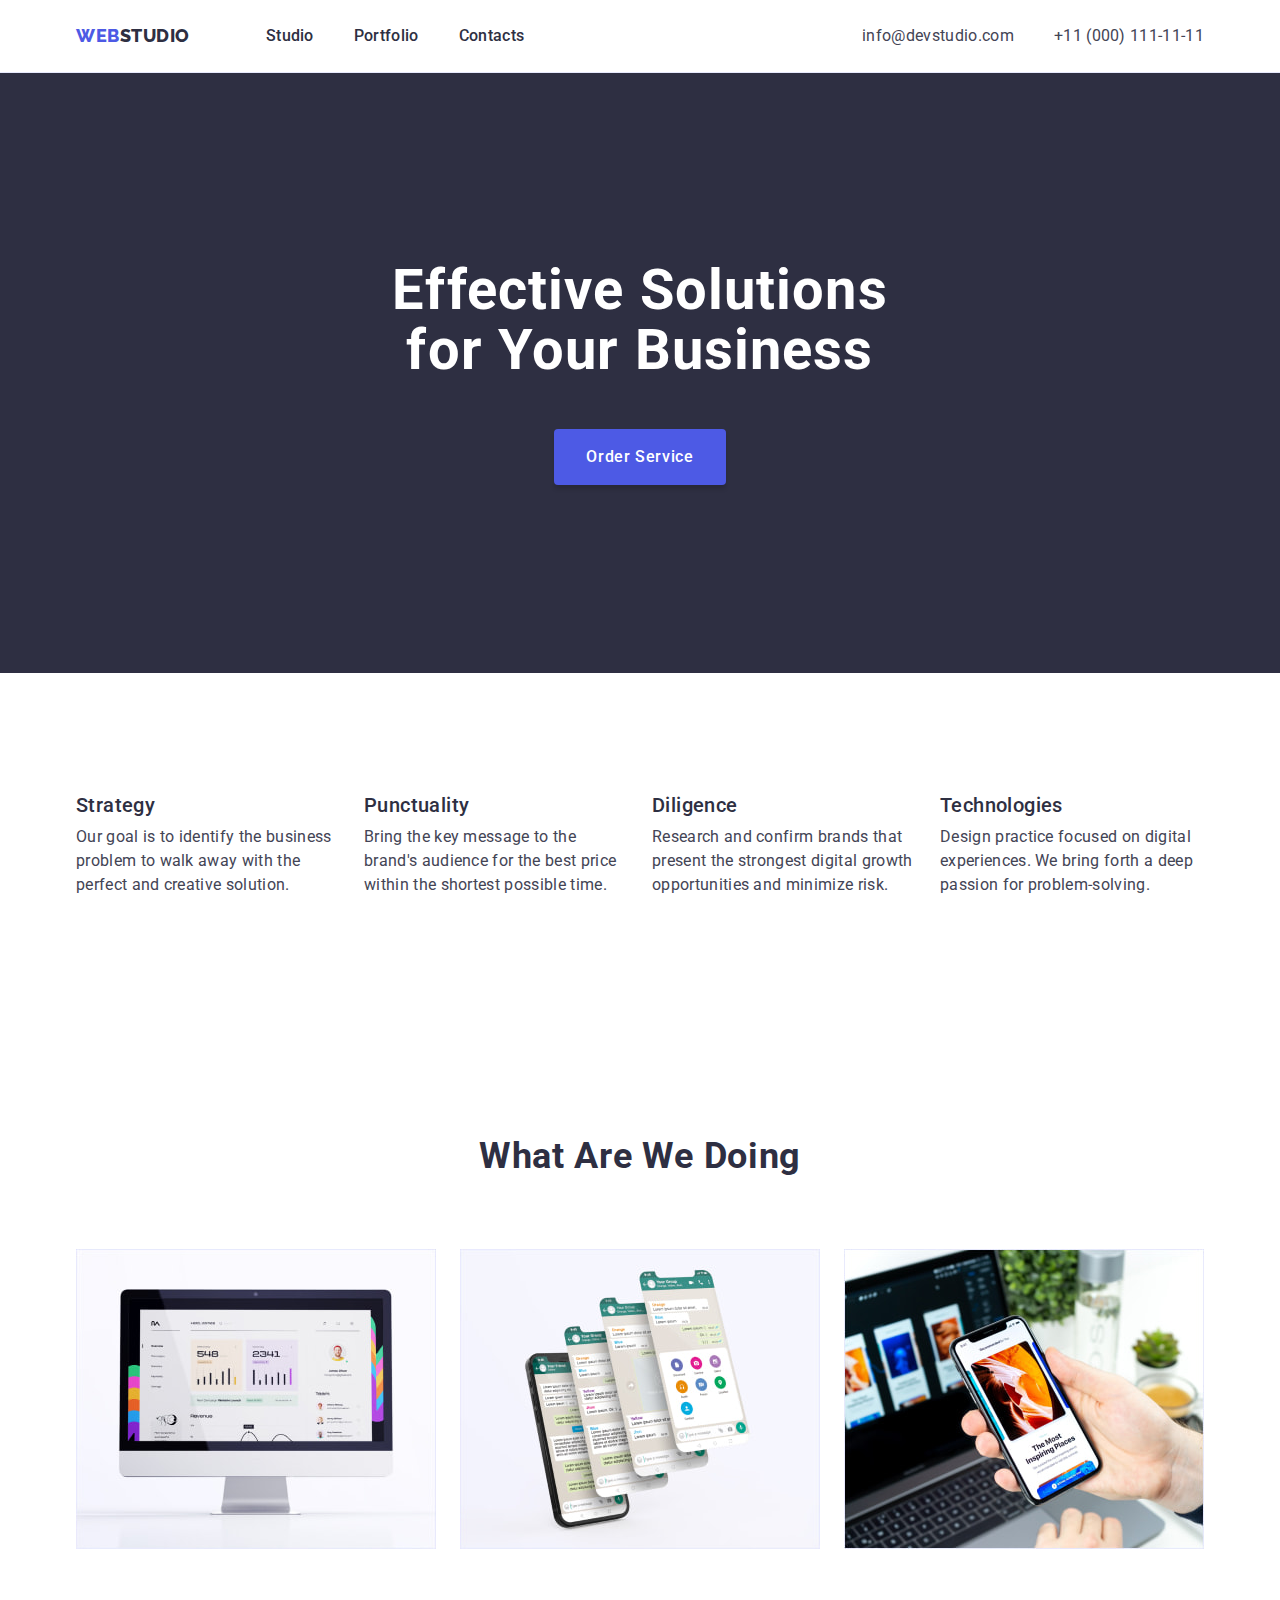
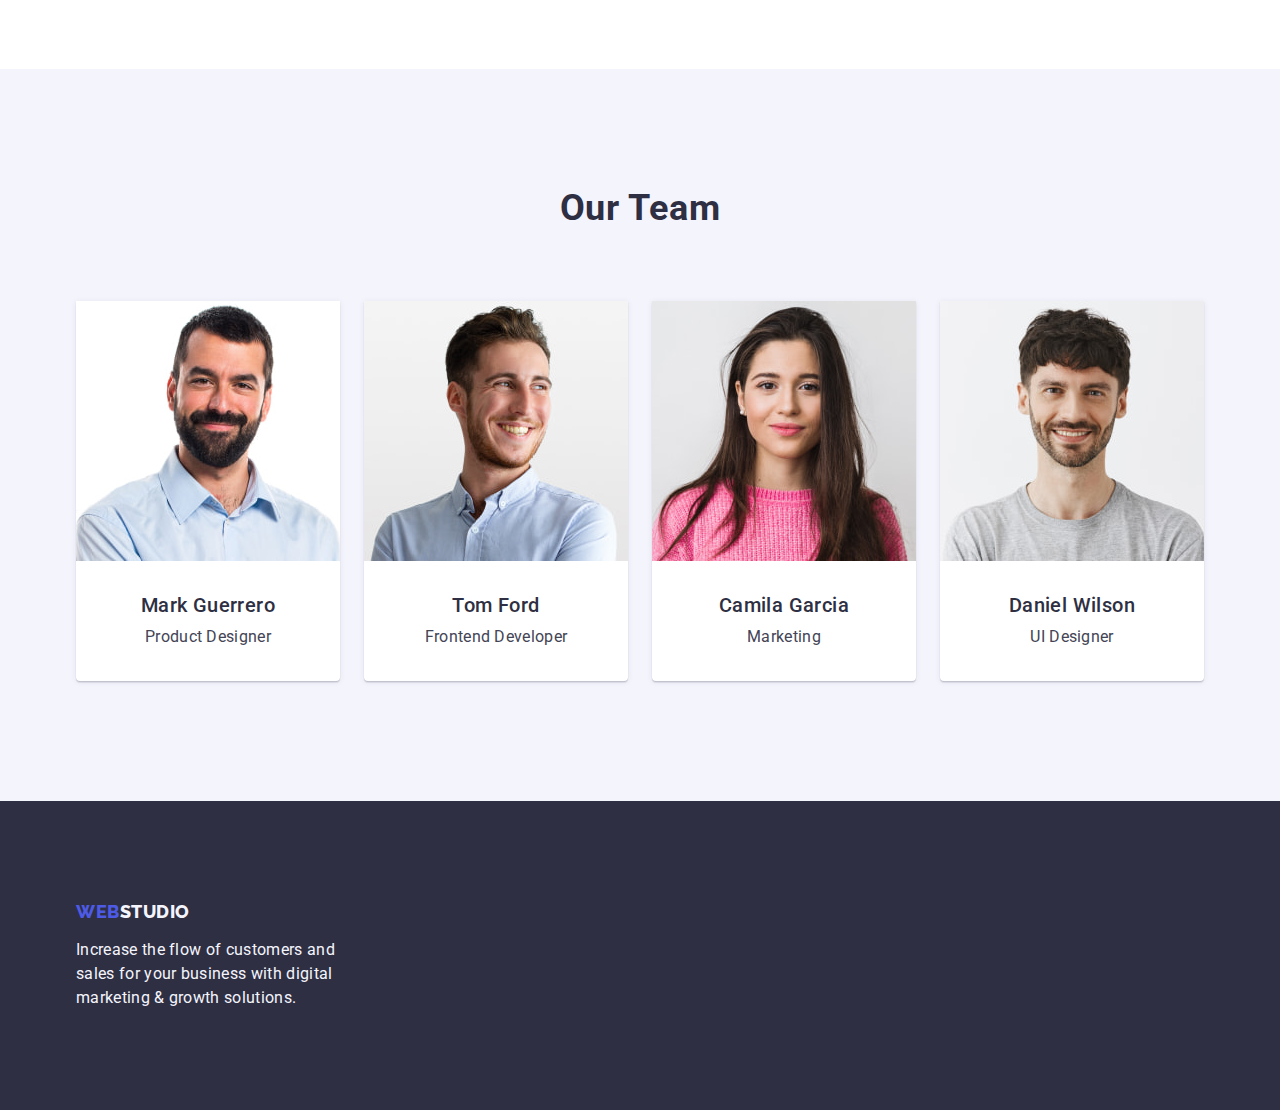
==== index.html @ f3d7bf02 "Initial commit" ====
<!DOCTYPE html>
<html lang="en">
  <head>
    <meta charset="UTF-8" />
    <meta http-equiv="X-UA-Compatible" content="IE=edge" />
    <meta name="viewport" content="width=device-width, initial-scale=1.0" />
    <title>Effective Solutions for Your Business</title>
    <link rel="preconnect" href="https://fonts.googleapis.com" />
    <link rel="preconnect" href="https://fonts.gstatic.com" crossorigin />
    <link
      href="https://fonts.googleapis.com/css2?family=Raleway:wght@800&family=Roboto:wght@400;500;700&display=swap"
      rel="stylesheet"
    />
    <link
      rel="stylesheet"
      href="https://cdnjs.cloudflare.com/ajax/libs/modern-normalize/1.0.0/modern-normalize.min.css"
    />
    <link rel="stylesheet" href="./css/styles.css" />
  </head>
  <body>
    <header class="page-header">
      <div class="page-header-container container">
        <nav class="page-navigation">
          <a class="logo logo-header link" href="./index.html">
            Web<span class="logo-black">Studio</span></a
          >
          <ul class="nav list">
            <li>
              <a class="navigation-list-link link" href="./index.html"
                >Studio</a
              >
            </li>
            <li>
              <a class="navigation-list-link link" href="./portfolio.html"
                >Portfolio</a
              >
            </li>
            <li><a class="navigation-list-link link" href="">Contacts</a></li>
          </ul>
        </nav>
        <address class="main-adress">
          <ul class="adress-list list">
            <li class="adress-item">
              <a class="adress-item-link link" href="mailto:info@devstudio.com"
                >info@devstudio.com</a
              >
            </li>
            <li class="adress-item">
              <a class="adress-item-link link" href="tel:+110001111111"
                >+11 (000) 111-11-11</a
              >
            </li>
          </ul>
        </address>
      </div>
    </header>
    <main>
      <section class="hero-section">
        <div class="hero-container container">
          <h1 class="hero-title">Effective Solutions for Your Business</h1>
          <button class="main-button" type="button">Order Service</button>
        </div>
      </section>
      <section class="solutions-container section">
        <div class="the-second-container container">
          <h2 class="solutions-title visually-hidden">Main solutions</h2>
          <ul class="solutions-list list">
            <li class="solutions-list-item">
              <h3 class="third-title">Strategy</h3>
              <p class="list-description">
                Our goal is to identify the business problem to walk away with
                the perfect and creative solution.
              </p>
            </li>
            <li class="solutions-list-item">
              <h3 class="third-title">Punctuality</h3>
              <p class="list-description">
                Bring the key message to the brand's audience for the best price
                within the shortest possible time.
              </p>
            </li>
            <li class="solutions-list-item">
              <h3 class="third-title">Diligence</h3>
              <p class="list-description">
                Research and confirm brands that present the strongest digital
                growth opportunities and minimize risk.
              </p>
            </li>

            <li class="solutions-list-item">
              <h3 class="third-title">Technologies</h3>
              <p class="list-description">
                Design practice focused on digital experiences. We bring forth a
                deep passion for problem-solving.
              </p>
            </li>
          </ul>
        </div>
      </section>
      <section class="activities-container section">
        <div class="the-third-container container">
          <h2 class="secondary-title">What are we doing</h2>
          <ul class="activities-list list">
            <li class="activities-list-item">
              <img
                class="activities-list-img"
                src="./images/section-2/computer-1.jpg"
                alt="promotion"
                width="360"
                height="300"
              />
            </li>
            <li class="activities-list-item">
              <img
                width="360"
                height="300"
                class="activities-list-img"
                src="./images/section-2/phones-2.jpg"
                alt="online courses"
              />
            </li>
            <li class="activities-list-item">
              <img
                width="360"
                height="300"
                class="activities-list-img"
                src="./images/section-2/phone-3.jpg"
                alt="Instagram Stories Concept"
              />
            </li>
          </ul>
        </div>
      </section>
      <section class="our-team section">
        <div class="container">
          <h2 class="secondary-title">Our Team</h2>
          <ul class="team-list list">
            <li class="team-list-item">
              <img
                class="team-list-img"
                width="264"
                height="260"
                src="./images/section-3/mark-guerrero-1.jpg"
                alt="Mark Guerrero"
              />
              <div class="card-description-page-first">
                <h3 class="third-title">Mark Guerrero</h3>
                <p class="list-description">Product Designer</p>
              </div>
            </li>
            <li class="team-list-item">
              <img
                class="team-list-img"
                width="264"
                height="260"
                src="./images/section-3/tom-ford-2.jpg"
                alt="Tom Ford"
              />
              <div class="card-description-page-first">
                <h3 class="third-title">Tom Ford</h3>
                <p class="list-description">Frontend Developer</p>
              </div>
            </li>
            <li class="team-list-item">
              <img
                class="team-list-img"
                width="264"
                height="260"
                src="./images/section-3/camila-garcia-3.jpg"
                alt="Camila Garcia"
              />
              <div class="card-description-page-first">
                <h3 class="third-title">Camila Garcia</h3>
                <p class="list-description">Marketing</p>
              </div>
            </li>
            <li class="team-list-item">
              <img
                class="team-list-img"
                width="264"
                height="260"
                src="./images/section-3/daniel-wilson-4.jpg"
                alt="Daniel Wilson"
              />
              <div class="card-description-page-first">
                <h3 class="third-title">Daniel Wilson</h3>
                <p class="list-description">UI Designer</p>
              </div>
            </li>
          </ul>
        </div>
      </section>
    </main>
    <footer class="footer-container">
      <div class="container">
        <a class="logo link" href="./index.html">
          Web<span class="logo-footer">Studio</span></a
        >
        <p class="footer-container-text">
          Increase the flow of customers and sales for your business with
          digital marketing & growth solutions.
        </p>
      </div>
    </footer>
  </body>
</html>
---- css/styles.css ----
:root {
  --main-font-family: 'Roboto', sans-serif;
  --logo-font-family: 'Raleway', sans-serif;
  --primary-text-color-theme-light: #2e2f42;
  --secondary-text-color-theme-light: #434455;
  --primary-text-color-theme-dark: #fff;
  --secondary-text-color-theme-dark: #f4f4fd;
  --background-color-theme-light: #f4f4fd;
  --background-color-theme-dark: #2e2f42;
  --backgound-cards-color: #fff;
  --accent-color: #4d5ae5;
  --secondary-accent-color: #e7e9fc;
  --hover-state-color: #404bbf;
}

h1,
h2,
h3,
h4,
p {
  margin-top: 0;
  margin-bottom: 0;
}

ul,
ol {
  margin-top: 0;
  margin-bottom: 0;
  padding-left: 0;
}

img {
  display: block;
}

.list {
  list-style: none;
}
.link {
  text-decoration: none;
  font-style: normal;
  color: var(--primary-text-color-theme-light);
}
body {
  font-family: var(--main-font-family);
  color: var(--secondary-text-color-theme-light);
  background-color: var(--backgound-cards-color);
}

.container {
  max-width: 1158px;
  margin: 0 auto;
  padding: 0 15px;
}

button {
  font-family: inherit;
  cursor: pointer;
}
/* header */

.page-header {
  padding-top: 24px;
  padding-bottom: 24px;
  border-bottom: 1px solid var(--secondary-accent-color);
  background: var(--backgound-cards-color);
}

.page-header-container {
  display: flex;
  align-items: center;
}

.page-navigation {
  display: flex;
  /* column-gap: 76px; */
  align-items: center;
}
.nav {
  display: flex;
  gap: 40px;
  /* padding-top: 24px;
  padding-bottom: 24px; */
}

.main-adress > ul {
  display: flex;
  gap: 40px;
}

.main-adress {
  margin-left: auto;
}

.navigation-list-link {
  font-family: 'Roboto', sans-serif;
  font-weight: 500;
  font-size: 16px;
  line-height: 1.5;
  letter-spacing: 0.02em;
  color: var(--primary-text-color-theme-light);
  padding: 24px 0;
}

.navigation-list-link:hover,
.navigation-list-link:focus {
  color: var(--hover-state-color);
}

.navigation-list-link:active {
  color: var(--hover-state-color);
}

.main-adress {
  font-style: normal;
}
.adress-item-link {
  font-family: inherit;
  font-size: 16px;
  line-height: 1.5;
  letter-spacing: 0.02em;
  color: inherit;
}
.adress-item-link:hover,
.adress-item-link:focus {
  color: var(--hover-state-color);
}

/* logo */

.logo {
  font-family: var(--logo-font-family);
  font-weight: 800;
  font-size: 18px;
  line-height: 1.17;
  display: inline-block;
  align-items: center;
  margin-bottom: 16px;
  letter-spacing: 0.03em;
  text-transform: uppercase;
  color: var(--accent-color);
  margin-right: 76px;
}
.logo-header {
  /* padding-top: 24px;
  padding-bottom: 24px; */
  margin-bottom: 0;
}

.logo-black {
  color: var(--primary-text-color-theme-light);
}
.logo-footer {
  color: var(--secondary-text-color-theme-dark);
}
/* HERO */

.hero-section {
  background-color: var(--background-color-theme-dark);
  padding: 188px 0;
}
.hero-title {
  font-weight: 700;
  font-size: 56px;
  line-height: 1.07;
  letter-spacing: 0.02em;
  color: var(--primary-text-color-theme-dark);
  margin-left: auto;
  margin-right: auto;
  text-align: center;
  max-width: 496px;
}
.main-button {
  font-weight: 500;
  font-size: 16px;
  line-height: 1.5;
  letter-spacing: 0.04em;
  color: var(--primary-text-color-theme-dark);
  background: var(--accent-color);
  text-align: center;
  display: block;
  margin: 48px auto 0 auto;
  border: none;
  box-shadow: 0px 4px 4px rgba(0, 0, 0, 0.15);
  border-radius: 4px;
  padding: 16px 32px;
  min-width: 169px;
  height: 56px;
}

.main-button:hover,
.main-button:focus {
  background-color: var(--hover-state-color);
}

.section {
  padding-top: 120px;
  padding-bottom: 120px;
}

/* The second section */

.visually-hidden {
  position: absolute;
  width: 1px;
  height: 1px;
  margin: -1px;
  border: 0;
  padding: 0;
  white-space: nowrap;
  clip-path: inset(100%);
  clip: rect(0 0 0 0);
  overflow: hidden;
}

.solutions-list {
  display: flex;
  flex-direction: row;
  gap: 24px;
  justify-content: center;
  align-items: flex-end;
}
.solutions-list-item {
  flex-basis: calc((100% - 72px) / 4);
}

.third-title {
  font-weight: 500;
  font-size: 20px;
  line-height: 1.2;
  letter-spacing: 0.02em;
  color: var(--primary-text-color-theme-light);
  margin-bottom: 8px;
}
.list-description {
  font-weight: 400;
  font-size: 16px;
  line-height: 1.5;
  letter-spacing: 0.02em;
  color: var(--secondary-text-color-theme-light);
}

/* The third section */

.activities-container {
  padding-top: 120px;
  padding-bottom: 120px;
}

/*  ------------COMPONENT -----------*/
.secondary-title {
  font-weight: 700;
  font-size: 36px;
  line-height: 1.11;
  letter-spacing: 0.02em;
  text-transform: capitalize;
  color: var(--primary-text-color-theme-light);
  text-align: center;
  margin-bottom: 72px;
  margin-left: auto;
  margin-right: auto;
}
/* / ------------COMPONENT -----------*/

.activities-list {
  display: flex;
  flex-direction: row;
  gap: 24px;
  flex-basis: calc((100% - 48px) / 3);
}

/* The forth section */
.team-list {
  display: flex;
  gap: 24px;
  flex-basis: calc(100%-72px) / 4;
}
.card-description-page-first {
  padding: 32px 16px;
  text-align: center;
}

.third-title {
  margin-bottom: 8px;
}

.team-list-item {
  background: var(--backgound-cards-color);
  box-shadow: 0px 1px 6px rgba(46, 47, 66, 0.08),
    0px 1px 1px rgba(46, 47, 66, 0.16), 0px 2px 1px rgba(46, 47, 66, 0.08);
  border-radius: 0px 0px 4px 4px;
}
.our-team {
  background: #f4f4fd;
  padding-top: 120px;
  padding-bottom: 120px;

  /* / The forth section */
}

/* footer */
.footer-container {
  background-color: var(--background-color-theme-dark);
  padding-top: 100px;
  padding-bottom: 100px;
}

.footer-container-text {
  font-size: 16px;
  line-height: 1.5;
  letter-spacing: 0.02em;
  color: var(--secondary-text-color-theme-dark);
  max-width: 264px;
}

/* PAGE PORTFOLIO  */

.offers-container {
  padding-top: 96px;
  padding-bottom: 120px;
}

.offers-menu {
  display: flex;
  margin-bottom: 72px;
  justify-content: center;
  align-items: center;
  gap: 24px;
}

.offers-btn {
  background: var(--secondary-text-color-theme-dark);
  color: var(--accent-color);
  border: 1px solid #e7e9fc;
  border-radius: 4px;
  font-weight: 500;
  font-size: 16px;
  line-height: 1.5;
  letter-spacing: 0.04em;
  min-width: 116px;
  padding: 12px 24px;
  flex-basis: calc((100%- 96px) / 5);
}
.offers-btn:hover,
.offers-btn:focus {
  background: var(--hover-state-color);
  /* box-shadow: 0px 3px 1px rgba(0, 0, 0, 0.1), 0px 2px 1px rgba(0, 0, 0, 0.08),
    0px 2px 2px rgba(0, 0, 0, 0.12);
  border-radius: 4px; */
  color: var(--primary-text-color-theme-dark);
  border: 1px solid transparent;
}
.offers-list-item {
  background: var(--backgound-cards-color);
  border: 1px solid var(--secondary-accent-color);
  flex-basis: calc((100% - 48px) / 3);
  max-width: 360px;
}

.offers-list {
  display: flex;
  flex-wrap: wrap;
  column-gap: 24px;
  row-gap: 48px;
  flex-basis: calc((100% - 48px) / 3);
}
.card-description-page-sec {
  padding: 32px 16px;
  border: 1px solid #e7e9fc;
  border-top: none;
}
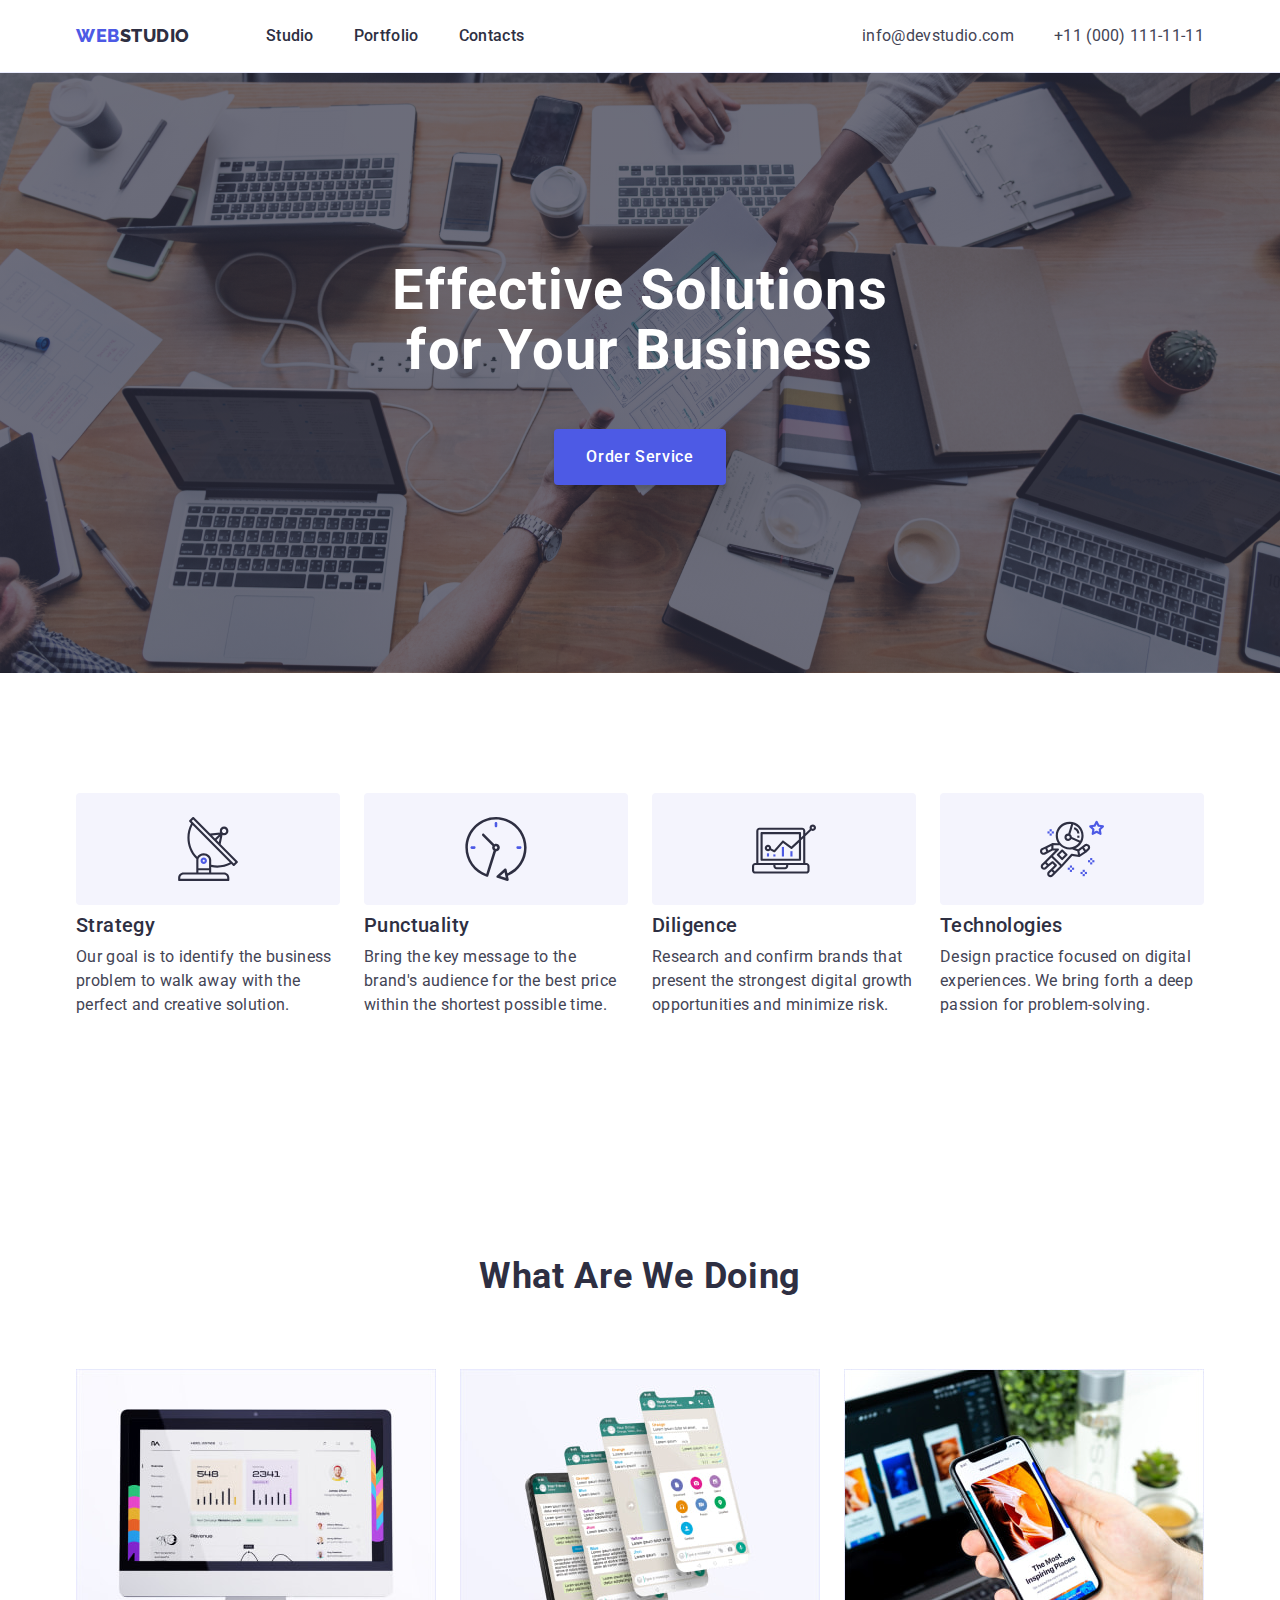
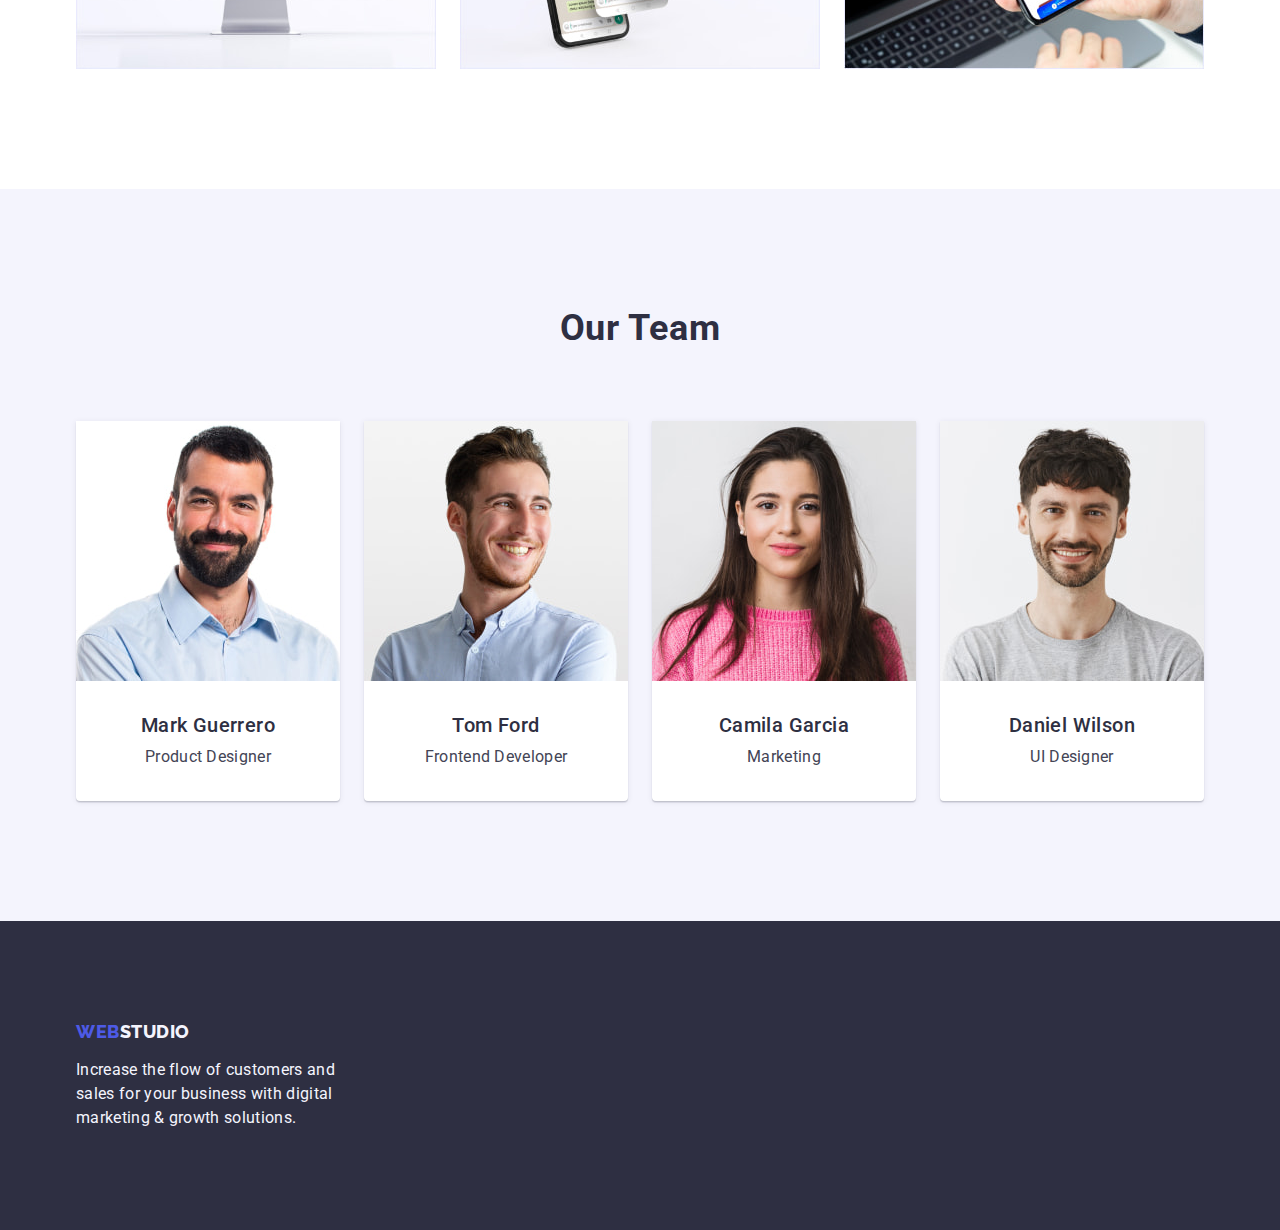
==== commit c3e6c50c: "update" ====
--- a/index.html
+++ b/index.html
@@ -66,6 +66,11 @@
           <h2 class="solutions-title visually-hidden">Main solutions</h2>
           <ul class="solutions-list list">
             <li class="solutions-list-item">
+              <div class="icons-lisst-item-container">
+                <svg width="64" height="64">
+                  <use href="./images/icons.svg#icon-antenna"></use>
+                </svg>
+              </div>
               <h3 class="third-title">Strategy</h3>
               <p class="list-description">
                 Our goal is to identify the business problem to walk away with
@@ -73,6 +78,11 @@
               </p>
             </li>
             <li class="solutions-list-item">
+              <div class="icons-lisst-item-container">
+                <svg width="64" height="64">
+                  <use href="./images/icons.svg#icon-clock-1"></use>
+                </svg>
+              </div>
               <h3 class="third-title">Punctuality</h3>
               <p class="list-description">
                 Bring the key message to the brand's audience for the best price
@@ -80,6 +90,11 @@
               </p>
             </li>
             <li class="solutions-list-item">
+              <div class="icons-lisst-item-container">
+                <svg width="64" height="64">
+                  <use href="./images/icons.svg#icon-diagram-1"></use>
+                </svg>
+              </div>
               <h3 class="third-title">Diligence</h3>
               <p class="list-description">
                 Research and confirm brands that present the strongest digital
@@ -88,6 +103,11 @@
             </li>
 
             <li class="solutions-list-item">
+              <div class="icons-lisst-item-container">
+                <svg width="64" height="64">
+                  <use href="./images/icons.svg#icon-astronaut"></use>
+                </svg>
+              </div>
               <h3 class="third-title">Technologies</h3>
               <p class="list-description">
                 Design practice focused on digital experiences. We bring forth a
--- a/css/styles.css
+++ b/css/styles.css
@@ -64,6 +64,8 @@
   padding-bottom: 24px;
   border-bottom: 1px solid var(--secondary-accent-color);
   background: var(--backgound-cards-color);
+  box-shadow: 0px 2px 1px rgba(46, 47, 66, 0.08),
+    0px 1px 1px rgba(46, 47, 66, 0.16), 0px 1px 6px rgba(46, 47, 66, 0.08);
 }
 
 .page-header-container {
@@ -156,9 +158,18 @@
 /* HERO */
 
 .hero-section {
+  background-image: linear-gradient(
+      rgba(46, 47, 66, 0.7),
+      rgba(46, 47, 66, 0.7)
+    ),
+    url(../images/people-office-bg.jpg);
+  background-size: cover;
   background-color: var(--background-color-theme-dark);
   padding: 188px 0;
-}
+  background-repeat: no-repeat;
+  background-position: center;
+}
+
 .hero-title {
   font-weight: 700;
   font-size: 56px;
@@ -213,6 +224,19 @@
   overflow: hidden;
 }
 
+.icons-lisst-item-container {
+  display: flex;
+  flex-direction: row;
+  gap: 24px;
+  align-items: center;
+  justify-content: center;
+  height: 112px;
+  background-color: #f4f4fd;
+  border-radius: 4px;
+  margin-bottom: 8px;
+  max-width: 264px;
+}
+
 .solutions-list {
   display: flex;
   flex-direction: row;
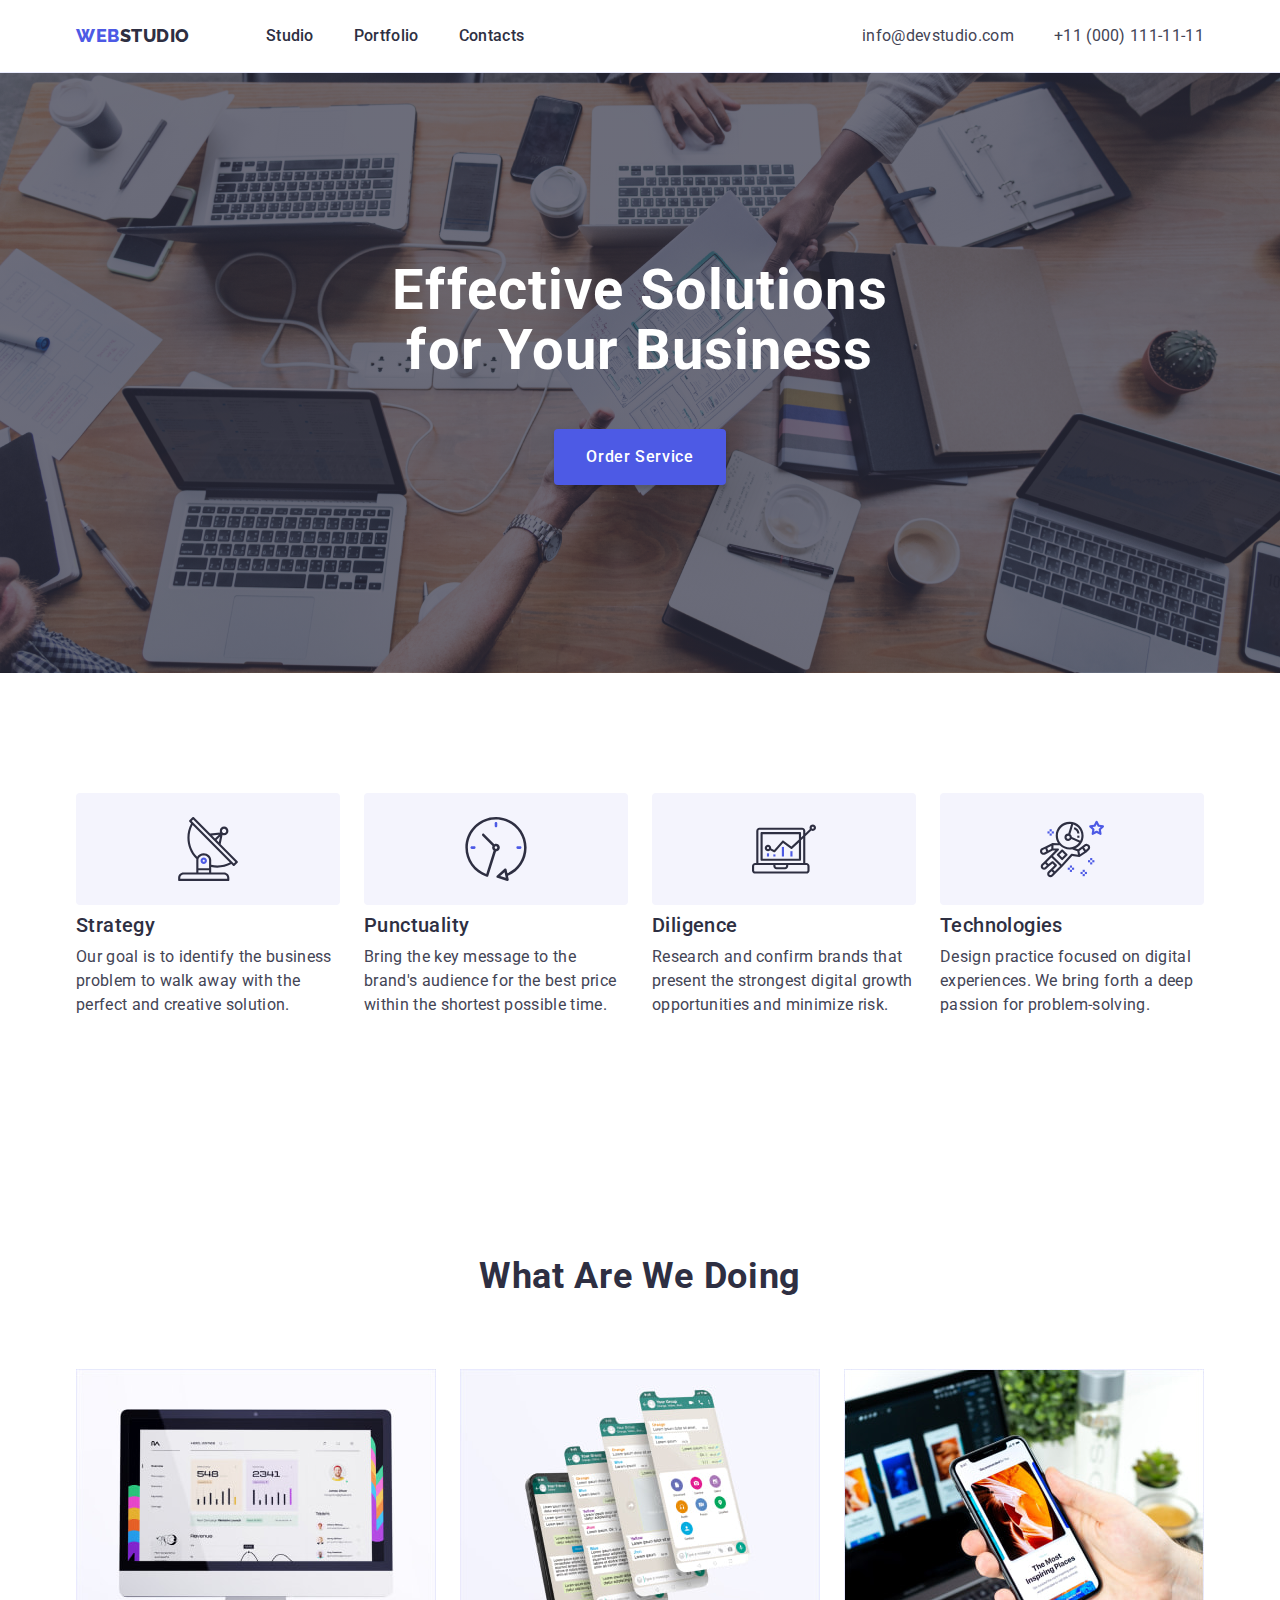
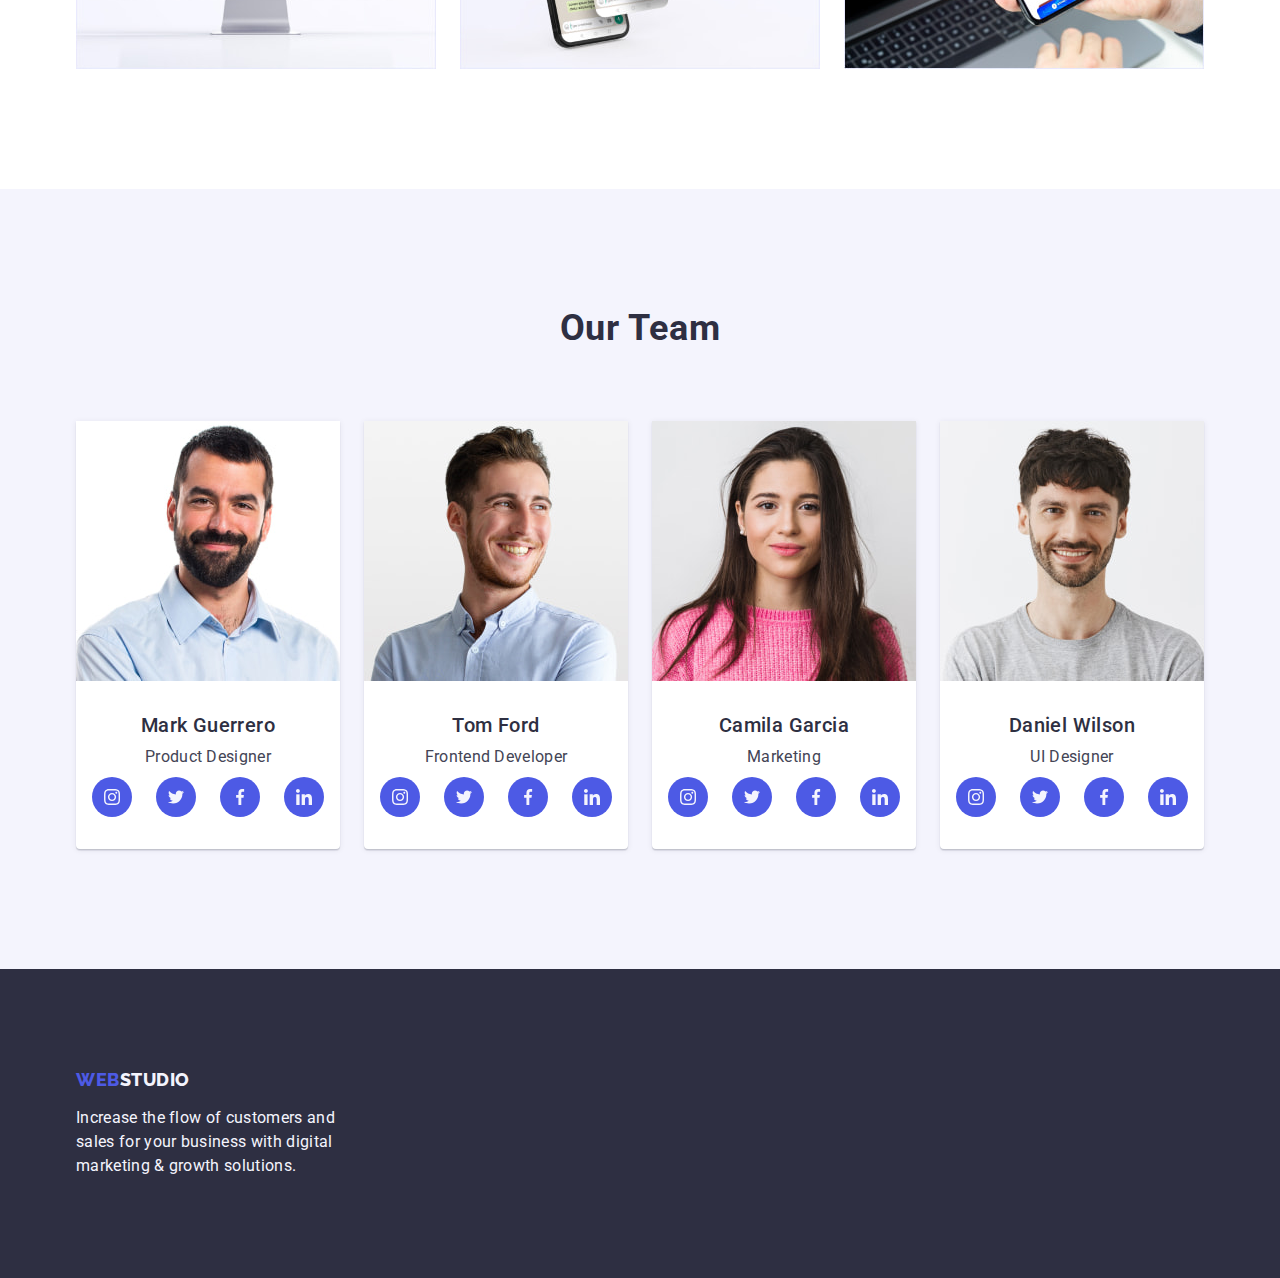
==== commit dcbf6a07: "update" ====
--- a/index.html
+++ b/index.html
@@ -163,9 +163,60 @@
                 src="./images/section-3/mark-guerrero-1.jpg"
                 alt="Mark Guerrero"
               />
+
               <div class="card-description-page-first">
                 <h3 class="third-title">Mark Guerrero</h3>
                 <p class="list-description">Product Designer</p>
+                <ul class="icons-section-four-list list">
+                  <li class="icons-section-four-list-item">
+                    <a class="icons-section-four-list-item-link">
+                      <svg
+                        class="icons-section-four-svg"
+                        width="16"
+                        height="16"
+                      >
+                        <use
+                          href="./images/icons.svg#icon-instagram-2"
+                        ></use></svg
+                    ></a>
+                  </li>
+                  <li class="icons-section-four-list-item">
+                    <a class="icons-section-four-list-item-link">
+                      <svg
+                        class="icons-section-four-svg"
+                        width="16"
+                        height="16"
+                      >
+                        <use
+                          href="./images/icons.svg#icon-twitter-1"
+                        ></use></svg
+                    ></a>
+                  </li>
+                  <li class="icons-section-four-list-item">
+                    <a class="icons-section-four-list-item-link">
+                      <svg
+                        class="icons-section-four-svg"
+                        width="16"
+                        height="16"
+                      >
+                        <use
+                          href="./images/icons.svg#icon-facebook-1"
+                        ></use></svg
+                    ></a>
+                  </li>
+                  <li class="icons-section-four-list-item">
+                    <a class="icons-section-four-list-item-link">
+                      <svg
+                        class="icons-section-four-svg"
+                        width="16"
+                        height="16"
+                      >
+                        <use
+                          href="./images/icons.svg#icon-linkedin-1"
+                        ></use></svg
+                    ></a>
+                  </li>
+                </ul>
               </div>
             </li>
             <li class="team-list-item">
@@ -179,6 +230,56 @@
               <div class="card-description-page-first">
                 <h3 class="third-title">Tom Ford</h3>
                 <p class="list-description">Frontend Developer</p>
+                <ul class="icons-section-four-list list">
+                  <li class="icons-section-four-list-item">
+                    <a class="icons-section-four-list-item-link">
+                      <svg
+                        class="icons-section-four-svg"
+                        width="16"
+                        height="16"
+                      >
+                        <use
+                          href="./images/icons.svg#icon-instagram-2"
+                        ></use></svg
+                    ></a>
+                  </li>
+                  <li class="icons-section-four-list-item">
+                    <a class="icons-section-four-list-item-link">
+                      <svg
+                        class="icons-section-four-svg"
+                        width="16"
+                        height="16"
+                      >
+                        <use
+                          href="./images/icons.svg#icon-twitter-1"
+                        ></use></svg
+                    ></a>
+                  </li>
+                  <li class="icons-section-four-list-item">
+                    <a class="icons-section-four-list-item-link">
+                      <svg
+                        class="icons-section-four-svg"
+                        width="16"
+                        height="16"
+                      >
+                        <use
+                          href="./images/icons.svg#icon-facebook-1"
+                        ></use></svg
+                    ></a>
+                  </li>
+                  <li class="icons-section-four-list-item">
+                    <a class="icons-section-four-list-item-link">
+                      <svg
+                        class="icons-section-four-svg"
+                        width="16"
+                        height="16"
+                      >
+                        <use
+                          href="./images/icons.svg#icon-linkedin-1"
+                        ></use></svg
+                    ></a>
+                  </li>
+                </ul>
               </div>
             </li>
             <li class="team-list-item">
@@ -192,6 +293,56 @@
               <div class="card-description-page-first">
                 <h3 class="third-title">Camila Garcia</h3>
                 <p class="list-description">Marketing</p>
+                <ul class="icons-section-four-list list">
+                  <li class="icons-section-four-list-item">
+                    <a class="icons-section-four-list-item-link">
+                      <svg
+                        class="icons-section-four-svg"
+                        width="16"
+                        height="16"
+                      >
+                        <use
+                          href="./images/icons.svg#icon-instagram-2"
+                        ></use></svg
+                    ></a>
+                  </li>
+                  <li class="icons-section-four-list-item">
+                    <a class="icons-section-four-list-item-link">
+                      <svg
+                        class="icons-section-four-svg"
+                        width="16"
+                        height="16"
+                      >
+                        <use
+                          href="./images/icons.svg#icon-twitter-1"
+                        ></use></svg
+                    ></a>
+                  </li>
+                  <li class="icons-section-four-list-item">
+                    <a class="icons-section-four-list-item-link">
+                      <svg
+                        class="icons-section-four-svg"
+                        width="16"
+                        height="16"
+                      >
+                        <use
+                          href="./images/icons.svg#icon-facebook-1"
+                        ></use></svg
+                    ></a>
+                  </li>
+                  <li class="icons-section-four-list-item">
+                    <a class="icons-section-four-list-item-link">
+                      <svg
+                        class="icons-section-four-svg"
+                        width="16"
+                        height="16"
+                      >
+                        <use
+                          href="./images/icons.svg#icon-linkedin-1"
+                        ></use></svg
+                    ></a>
+                  </li>
+                </ul>
               </div>
             </li>
             <li class="team-list-item">
@@ -205,6 +356,56 @@
               <div class="card-description-page-first">
                 <h3 class="third-title">Daniel Wilson</h3>
                 <p class="list-description">UI Designer</p>
+                <ul class="icons-section-four-list list">
+                  <li class="icons-section-four-list-item">
+                    <a class="icons-section-four-list-item-link">
+                      <svg
+                        class="icons-section-four-svg"
+                        width="16"
+                        height="16"
+                      >
+                        <use
+                          href="./images/icons.svg#icon-instagram-2"
+                        ></use></svg
+                    ></a>
+                  </li>
+                  <li class="icons-section-four-list-item">
+                    <a class="icons-section-four-list-item-link">
+                      <svg
+                        class="icons-section-four-svg"
+                        width="16"
+                        height="16"
+                      >
+                        <use
+                          href="./images/icons.svg#icon-twitter-1"
+                        ></use></svg
+                    ></a>
+                  </li>
+                  <li class="icons-section-four-list-item">
+                    <a class="icons-section-four-list-item-link">
+                      <svg
+                        class="icons-section-four-svg"
+                        width="16"
+                        height="16"
+                      >
+                        <use
+                          href="./images/icons.svg#icon-facebook-1"
+                        ></use></svg
+                    ></a>
+                  </li>
+                  <li class="icons-section-four-list-item">
+                    <a class="icons-section-four-list-item-link">
+                      <svg
+                        class="icons-section-four-svg"
+                        width="16"
+                        height="16"
+                      >
+                        <use
+                          href="./images/icons.svg#icon-linkedin-1"
+                        ></use></svg
+                    ></a>
+                  </li>
+                </ul>
               </div>
             </li>
           </ul>
--- a/css/styles.css
+++ b/css/styles.css
@@ -167,6 +167,7 @@
   background-color: var(--background-color-theme-dark);
   padding: 188px 0;
   background-repeat: no-repeat;
+  max-width: 1440px;
   background-position: center;
 }
 
@@ -300,8 +301,34 @@
   flex-basis: calc(100%-72px) / 4;
 }
 .card-description-page-first {
-  padding: 32px 16px;
+  padding: 32px 0px;
   text-align: center;
+}
+.icons-section-four-list {
+  display: flex;
+  justify-content: center;
+  gap: 24px;
+  margin-top: 8px;
+}
+.icons-section-four-list-item {
+  width: 40px;
+  height: 40px;
+}
+.icons-section-four-list-item-link {
+  width: 100%;
+  height: 100%;
+  background-color: var(--accent-color);
+  border-radius: 50%;
+  display: flex;
+  align-items: center;
+  justify-content: center;
+}
+.icons-section-four-list-item-link:hover,
+.icons-section-four-list-item-link:focus {
+  background-color: var(--hover-state-color);
+}
+.icons-section-four-svg {
+  fill: var(--background-color-theme-light);
 }
 
 .third-title {
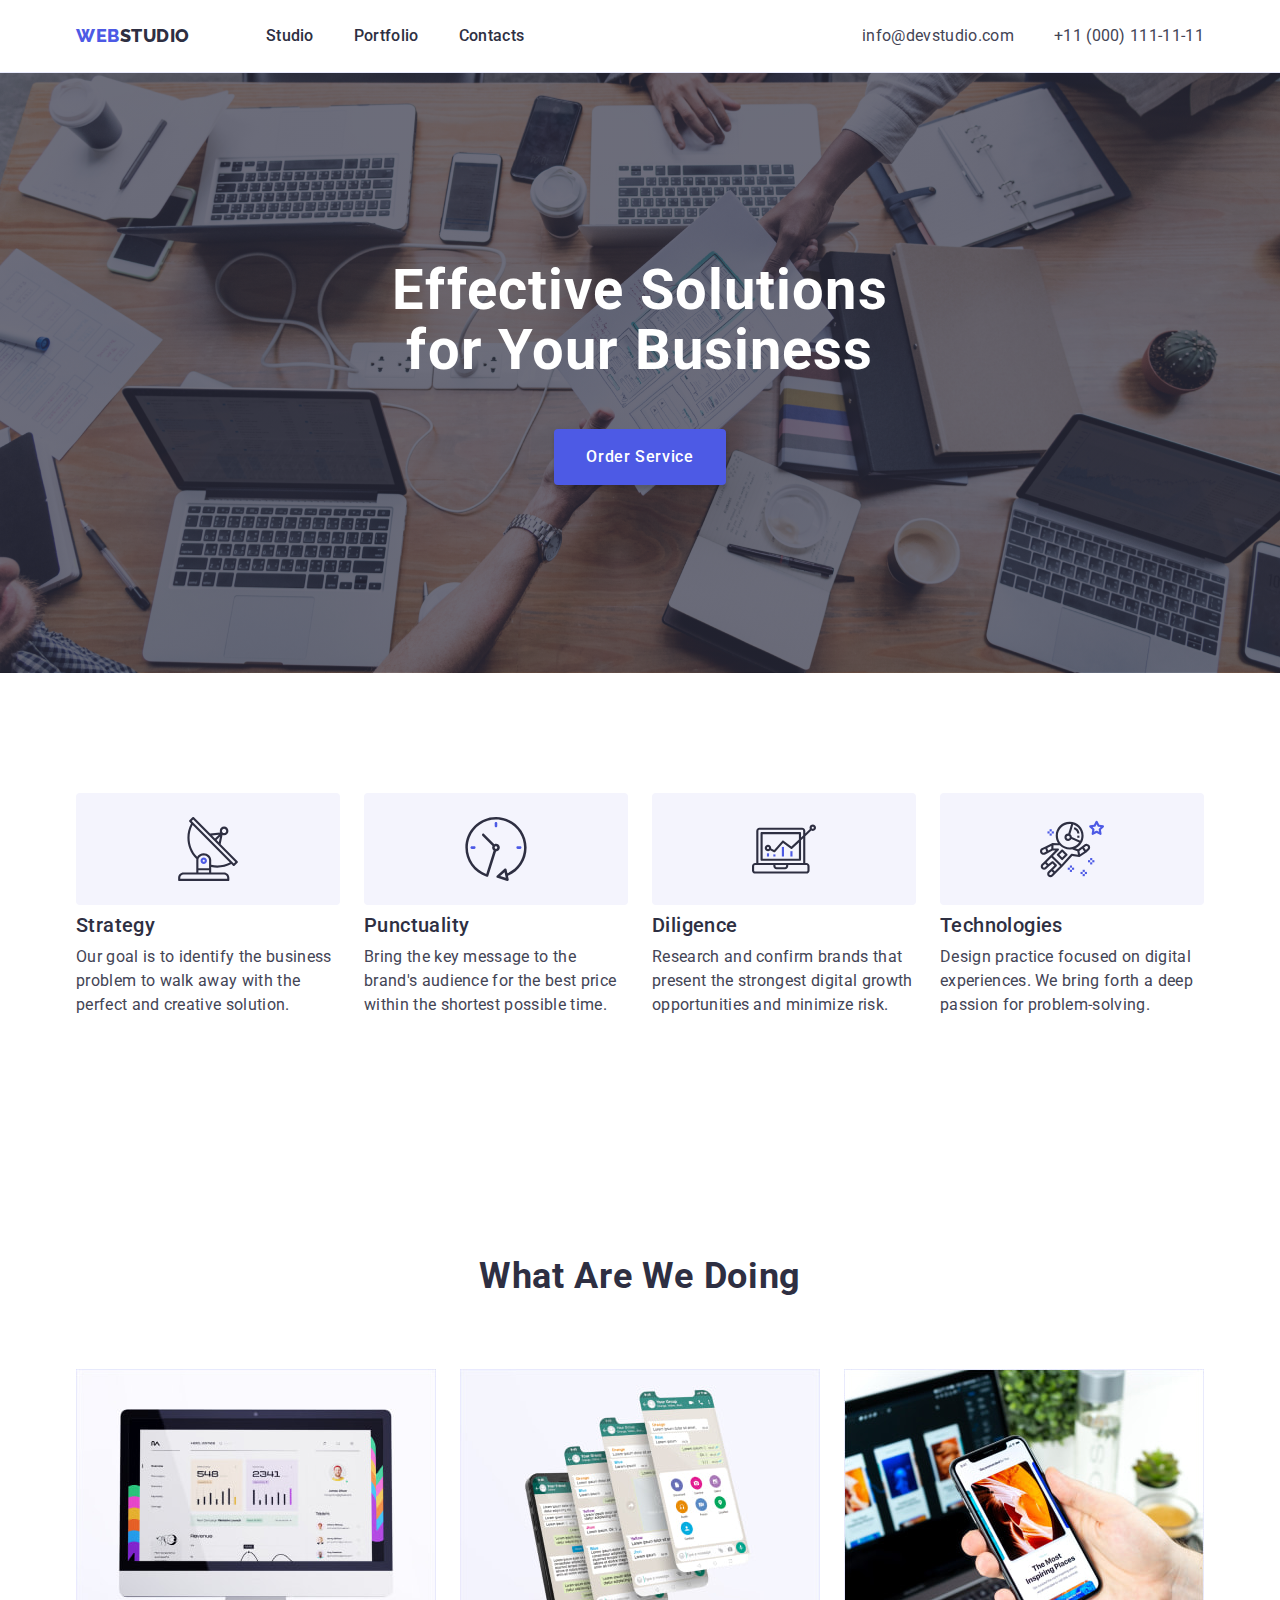
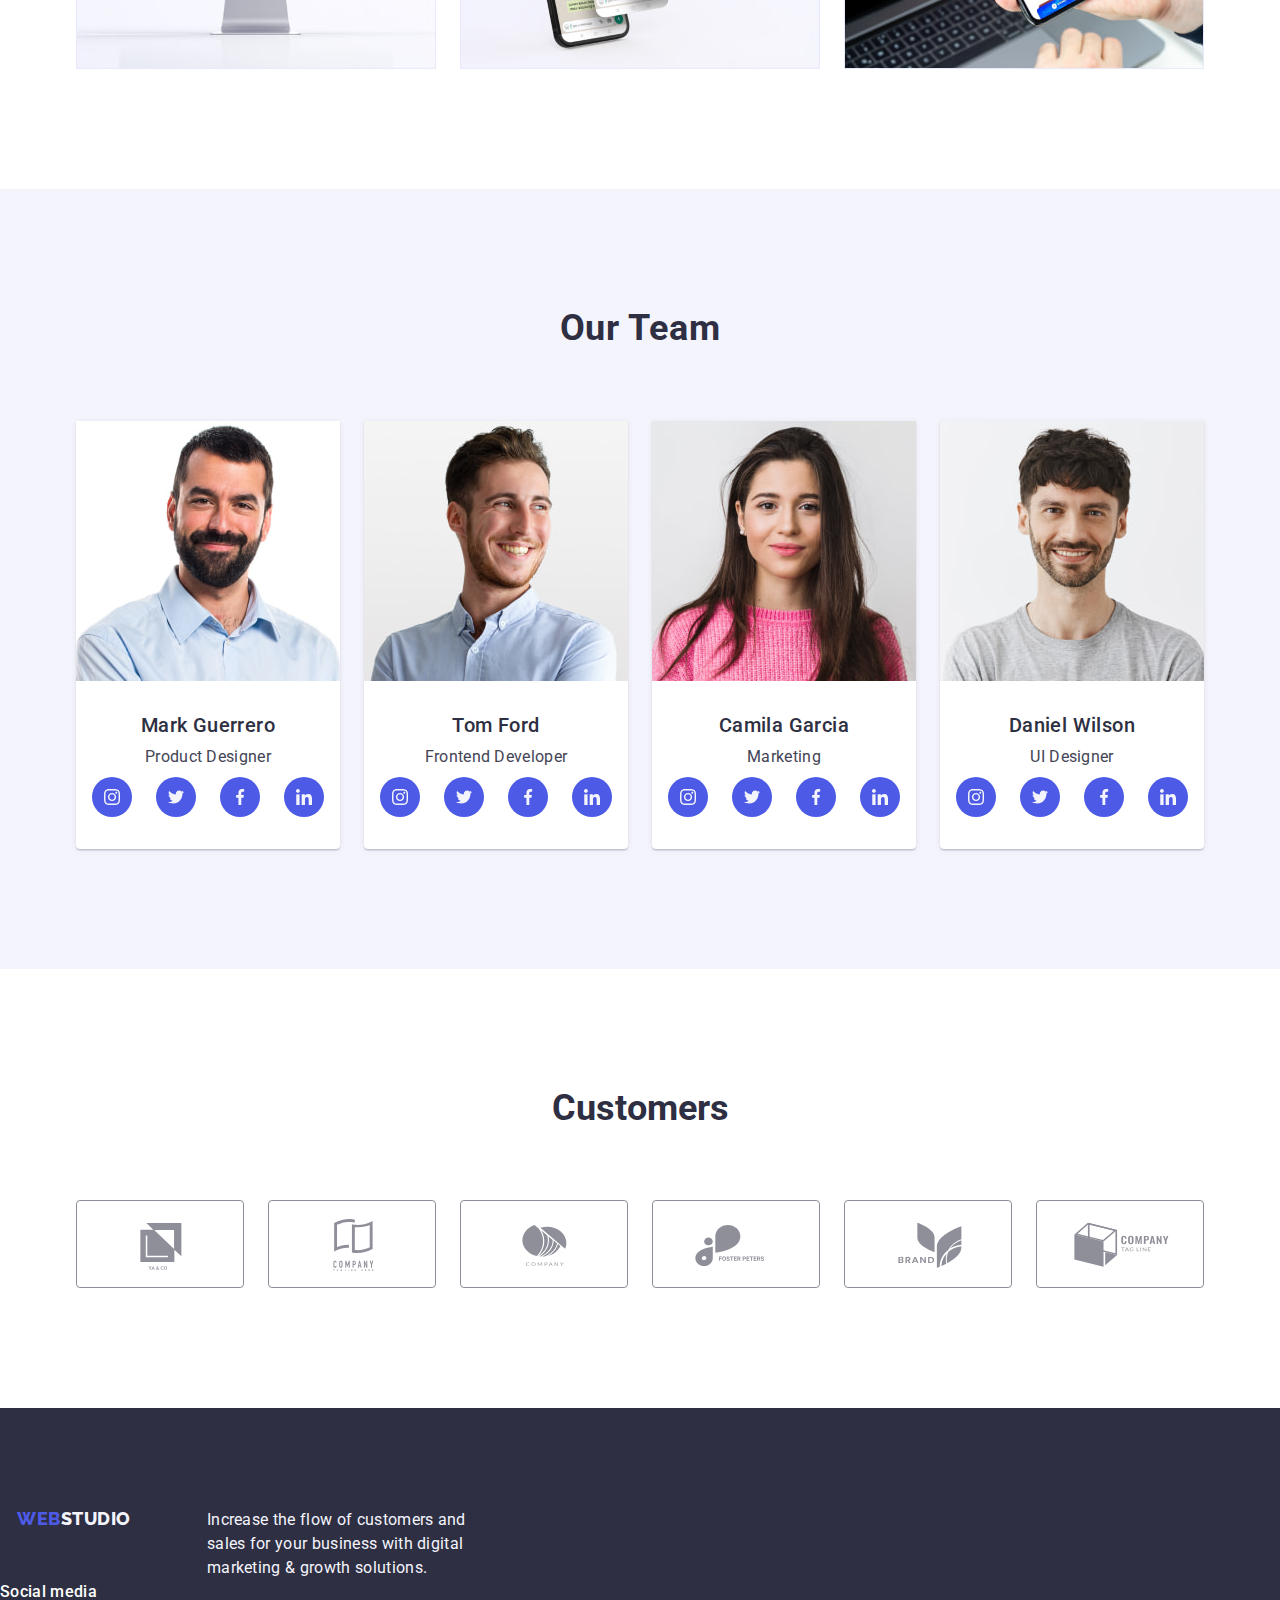
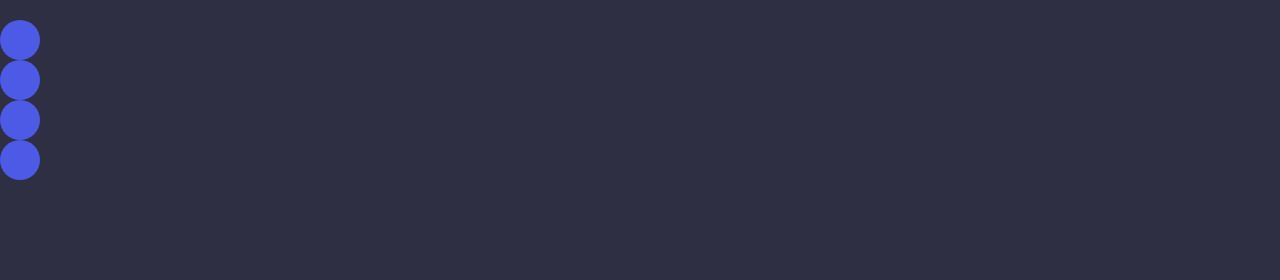
==== commit 81fe3d0f: "upgrade" ====
--- a/index.html
+++ b/index.html
@@ -411,9 +411,73 @@
           </ul>
         </div>
       </section>
+      <section class="customers-section">
+        <div class="container">
+          <h2 class="customers-section-titile secondary-titile">Customers</h2>
+          <ul class="customers-section-list list">
+            <li class="customers-section-list-item">
+              <a class="customers-section-list-item-link" href="">
+                <svg class="customers-section-list-svg" width="104" height="56">
+                  <use href="./images/icons.svg#icon-Logo"></use>
+                </svg>
+              </a>
+            </li>
+            <li class="customers-section-list-item">
+              <a class="customers-section-list-item-link" href=""
+                ><svg
+                  class="customers-section-list-svg"
+                  width="104"
+                  height="56"
+                >
+                  <use href="./images/icons.svg#icon-Logo-1"></use></svg
+              ></a>
+            </li>
+            <li class="customers-section-list-item">
+              <a class="customers-section-list-item-link" href=""
+                ><svg
+                  class="customers-section-list-svg"
+                  width="104"
+                  height="56"
+                >
+                  <use href="./images/icons.svg#icon-Logo-2"></use></svg
+              ></a>
+            </li>
+            <li class="customers-section-list-item">
+              <a class="customers-section-list-item-link" href=""
+                ><svg
+                  class="customers-section-list-svg"
+                  width="104"
+                  height="56"
+                >
+                  <use href="./images/icons.svg#icon-Logo-3"></use></svg
+              ></a>
+            </li>
+            <li class="customers-section-list-item">
+              <a class="customers-section-list-item-link" href=""
+                ><svg
+                  class="customers-section-list-svg"
+                  width="104"
+                  height="56"
+                >
+                  <use href="./images/icons.svg#icon-Logo-4"></use></svg
+              ></a>
+            </li>
+            <li class="customers-section-list-item">
+              <a class="customers-section-list-item-link" href=""
+                ><svg
+                  class="customers-section-list-svg"
+                  width="104"
+                  height="56"
+                >
+                  <use href="./images/icons.svg#icon-Logo-5"></use></svg
+              ></a>
+            </li>
+          </ul>
+        </div>
+      </section>
     </main>
     <footer class="footer-container">
-      <div class="container">
+      <div class="footer-box container">
         <a class="logo link" href="./index.html">
           Web<span class="logo-footer">Studio</span></a
         >
@@ -422,6 +486,21 @@
           digital marketing & growth solutions.
         </p>
       </div>
+      <div>
+        <p class="footer-container-paragraph">Social media</p>
+        <ul class="footer-footer-container-list list">
+          <li class="footer-container-list-item">
+            <a class="footer-container-list-item-link" href="">
+              <svg class="footer-container-list-item-link-svg">
+                <use></use>
+              </svg>
+            </a>
+          </li>
+          <li class="footer-container-list-item"><a class="footer-container-list-item-link href=""></a></li>
+          <li class="footer-container-list-item"><a class="footer-container-list-item-link href=""></a></li>
+          <li class="footer-container-list-item"><a class="footer-container-list-item-link href=""></a></li>
+        </ul>
+      </div>
     </footer>
   </body>
 </html>
--- a/css/styles.css
+++ b/css/styles.css
@@ -11,6 +11,7 @@
   --accent-color: #4d5ae5;
   --secondary-accent-color: #e7e9fc;
   --hover-state-color: #404bbf;
+  --icons-color: #8e8f99;
 }
 
 h1,
@@ -326,6 +327,7 @@
 .icons-section-four-list-item-link:hover,
 .icons-section-four-list-item-link:focus {
   background-color: var(--hover-state-color);
+  cursor: pointer;
 }
 .icons-section-four-svg {
   fill: var(--background-color-theme-light);
@@ -349,7 +351,52 @@
   /* / The forth section */
 }
 
+/* THE FIFTH SECTION */
+.customers-section {
+  padding-top: 120px;
+  padding-bottom: 120px;
+}
+.customers-section-titile {
+  font-size: 36px;
+  line-height: 1.1;
+  color: var(--primary-text-color-theme-light);
+  margin-bottom: 72px;
+  text-align: center;
+}
+.customers-section-list {
+  display: flex;
+  flex-direction: row;
+  gap: 24px;
+}
+.customers-section-list-item {
+  width: calc((100% - 120px) / 6);
+  height: 88px;
+}
+.customers-section-list-item-link {
+  width: 100%;
+  height: 100%;
+  border: 1px solid #8e8f99;
+  border-radius: 4px;
+  display: flex;
+  align-items: center;
+  justify-content: center;
+  color: var(--icons-color);
+}
+.customers-section-list-item-link:hover,
+.customers-section-list-item-link:focus {
+  border-color: #404bbf;
+  color: #404bbf;
+}
+.customers-section-list-svg {
+  fill: currentColor;
+}
+
 /* footer */
+.footer-box {
+  display: flex;
+  align-items: baseline;
+  margin-right: 120px;
+}
 .footer-container {
   background-color: var(--background-color-theme-dark);
   padding-top: 100px;
@@ -362,6 +409,32 @@
   letter-spacing: 0.02em;
   color: var(--secondary-text-color-theme-dark);
   max-width: 264px;
+}
+.footer-container-paragraph {
+  font-weight: 500;
+  font-size: 16px;
+  line-height: 1.5;
+  letter-spacing: 0.02em;
+  color: var(--primary-text-color-theme-dark);
+  margin-bottom: 16px;
+}
+.footer-container-list-item {
+  width: 40px;
+  height: 40px;
+}
+.footer-container-list-item-link {
+  width: 100%;
+  height: 100%;
+  background-color: var(--accent-color);
+  border-radius: 50%;
+  display: flex;
+  align-items: center;
+  justify-content: center;
+}
+.footer-container-list-item-link:hover,
+.footer-container-list-item-link:focus {
+  background-color: #31d0aa;
+  background-color: #31d0aa;
 }
 
 /* PAGE PORTFOLIO  */
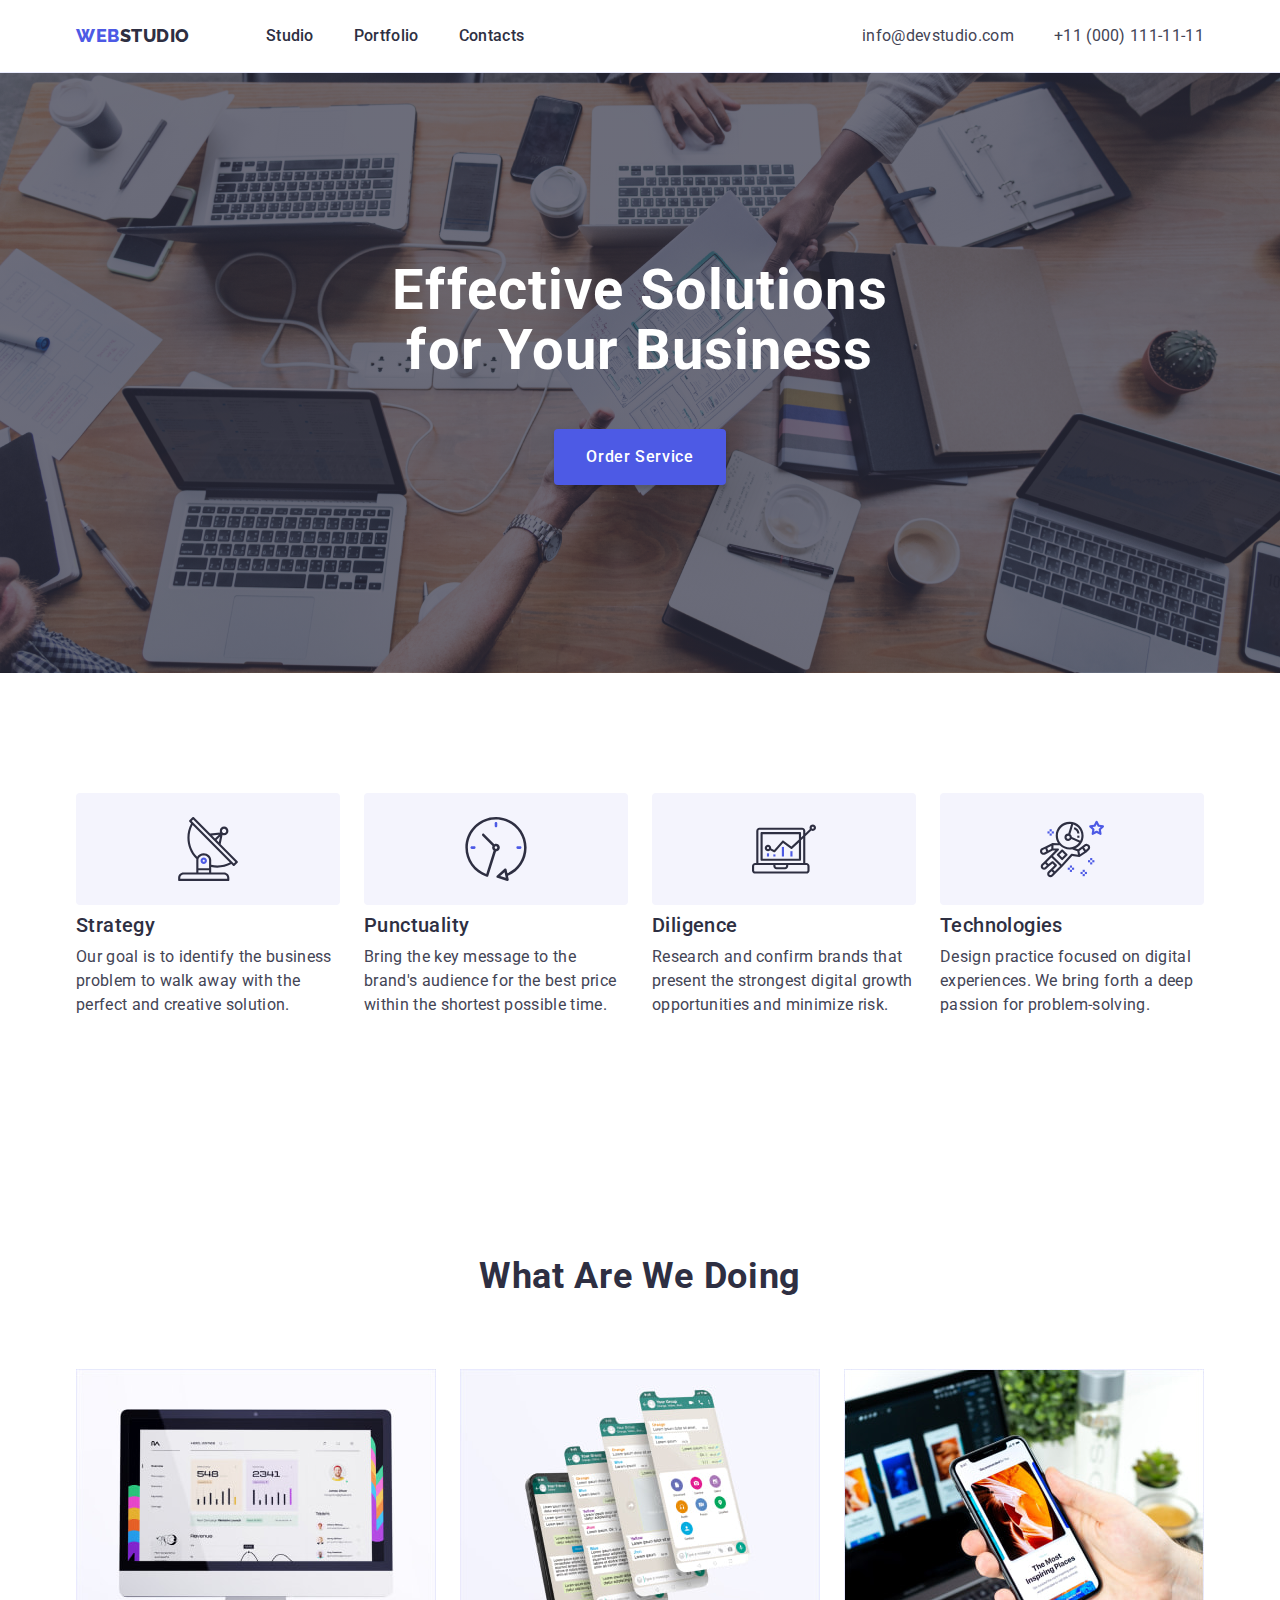
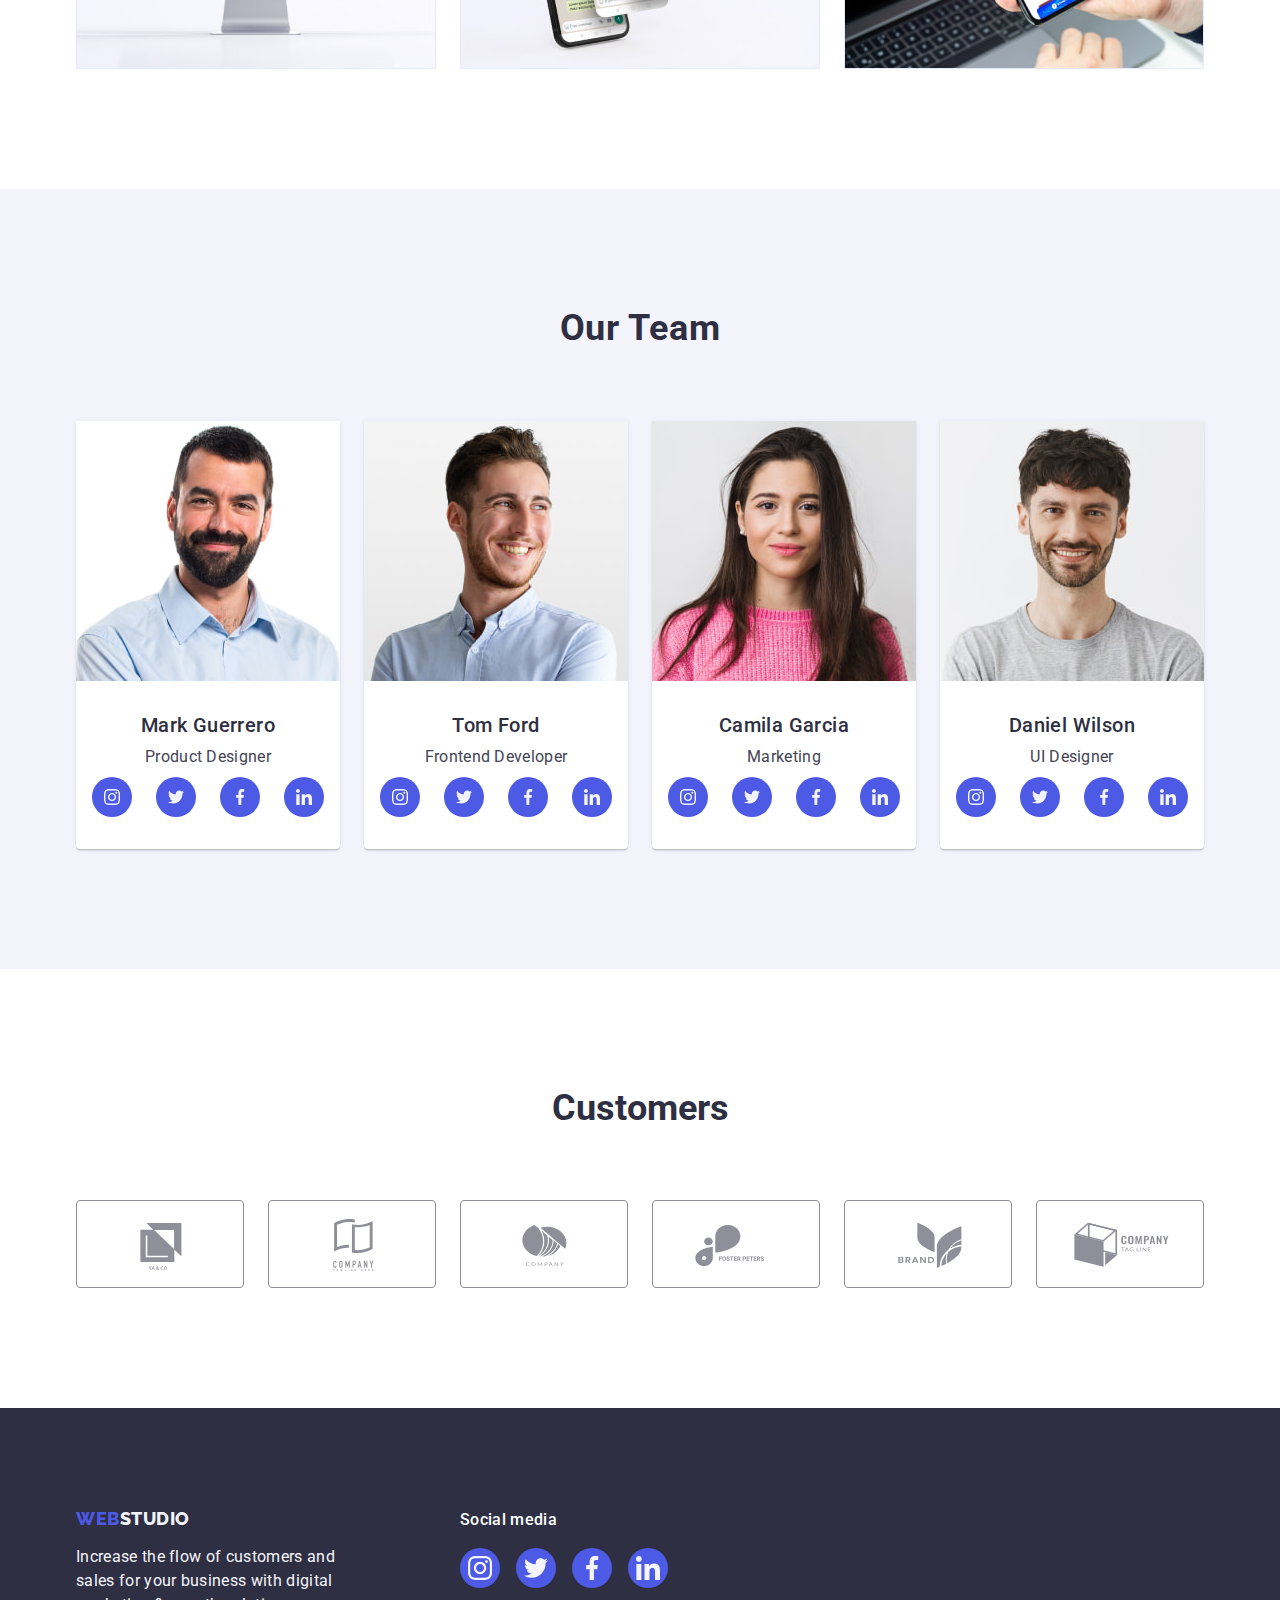
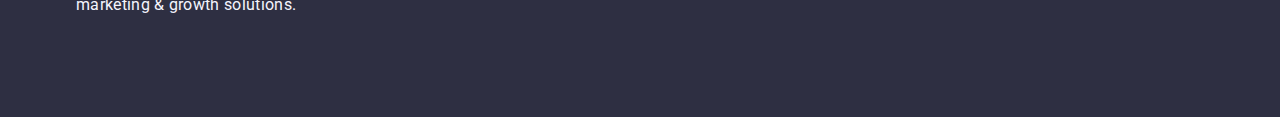
==== commit 315d68af: "upgrade" ====
--- a/index.html
+++ b/index.html
@@ -477,29 +477,49 @@
       </section>
     </main>
     <footer class="footer-container">
-      <div class="footer-box container">
-        <a class="logo link" href="./index.html">
-          Web<span class="logo-footer">Studio</span></a
-        >
-        <p class="footer-container-text">
-          Increase the flow of customers and sales for your business with
-          digital marketing & growth solutions.
-        </p>
-      </div>
-      <div>
-        <p class="footer-container-paragraph">Social media</p>
-        <ul class="footer-footer-container-list list">
-          <li class="footer-container-list-item">
-            <a class="footer-container-list-item-link" href="">
-              <svg class="footer-container-list-item-link-svg">
-                <use></use>
-              </svg>
-            </a>
-          </li>
-          <li class="footer-container-list-item"><a class="footer-container-list-item-link href=""></a></li>
-          <li class="footer-container-list-item"><a class="footer-container-list-item-link href=""></a></li>
-          <li class="footer-container-list-item"><a class="footer-container-list-item-link href=""></a></li>
-        </ul>
+      <div class="footer-container-box container">
+        <div class="footer-box-logo">
+          <a class="logo link" href="./index.html">
+            Web<span class="logo-footer">Studio</span></a
+          >
+          <p class="footer-container-text">
+            Increase the flow of customers and sales for your business with
+            digital marketing & growth solutions.
+          </p>
+        </div>
+        <div class="footer-box-links">
+          <p class="footer-box-text">Social media</p>
+          <ul class="footer-links-list list">
+            <li class="footer-links-list-item">
+              <a class="footer-link" href="">
+                <svg class="icons-footer-svg" width="24" height="24">
+                  <use href="./images/icons.svg#icon-instagram-2"></use>
+                </svg>
+              </a>
+            </li>
+            <li class="footer-links-list-item">
+              <a class="footer-link" href="">
+                <svg class="icons-footer-svg" width="24" height="24">
+                  <use href="./images/icons.svg#icon-twitter-1"></use>
+                </svg>
+              </a>
+            </li>
+            <li class="footer-links-list-item">
+              <a class="footer-link" href="">
+                <svg class="icons-footer-svg" width="24" height="24">
+                  <use href="./images/icons.svg#icon-facebook-1"></use>
+                </svg>
+              </a>
+            </li>
+            <li class="footer-links-list-item">
+              <a class="footer-link" href="">
+                <svg class="icons-footer-svg" width="24" height="24">
+                  <use href="./images/icons.svg#icon-linkedin-1"></use>
+                </svg>
+              </a>
+            </li>
+          </ul>
+        </div>
       </div>
     </footer>
   </body>
--- a/css/styles.css
+++ b/css/styles.css
@@ -392,16 +392,26 @@
 }
 
 /* footer */
-.footer-box {
-  display: flex;
-  align-items: baseline;
-  margin-right: 120px;
+.footer-container-box {
+  display: flex;
 }
 .footer-container {
   background-color: var(--background-color-theme-dark);
   padding-top: 100px;
   padding-bottom: 100px;
 }
+.footer-links-list {
+  display: flex;
+  flex-direction: row;
+  gap: 16px;
+}
+.footer-links-list-item {
+  width: 40px;
+  height: 40px;
+}
+.footer-box-logo {
+  margin-right: 120px;
+}
 
 .footer-container-text {
   font-size: 16px;
@@ -418,11 +428,19 @@
   color: var(--primary-text-color-theme-dark);
   margin-bottom: 16px;
 }
-.footer-container-list-item {
-  width: 40px;
-  height: 40px;
-}
-.footer-container-list-item-link {
+.footer-box-links {
+  display: flex;
+  flex-direction: column;
+}
+.footer-box-text {
+  font-weight: 500;
+  font-size: 16px;
+  line-height: 1.5;
+  letter-spacing: 0.02em;
+  color: var(--primary-text-color-theme-dark);
+  margin-bottom: 16px;
+}
+.footer-link {
   width: 100%;
   height: 100%;
   background-color: var(--accent-color);
@@ -431,12 +449,6 @@
   align-items: center;
   justify-content: center;
 }
-.footer-container-list-item-link:hover,
-.footer-container-list-item-link:focus {
-  background-color: #31d0aa;
-  background-color: #31d0aa;
-}
-
 /* PAGE PORTFOLIO  */
 
 .offers-container {
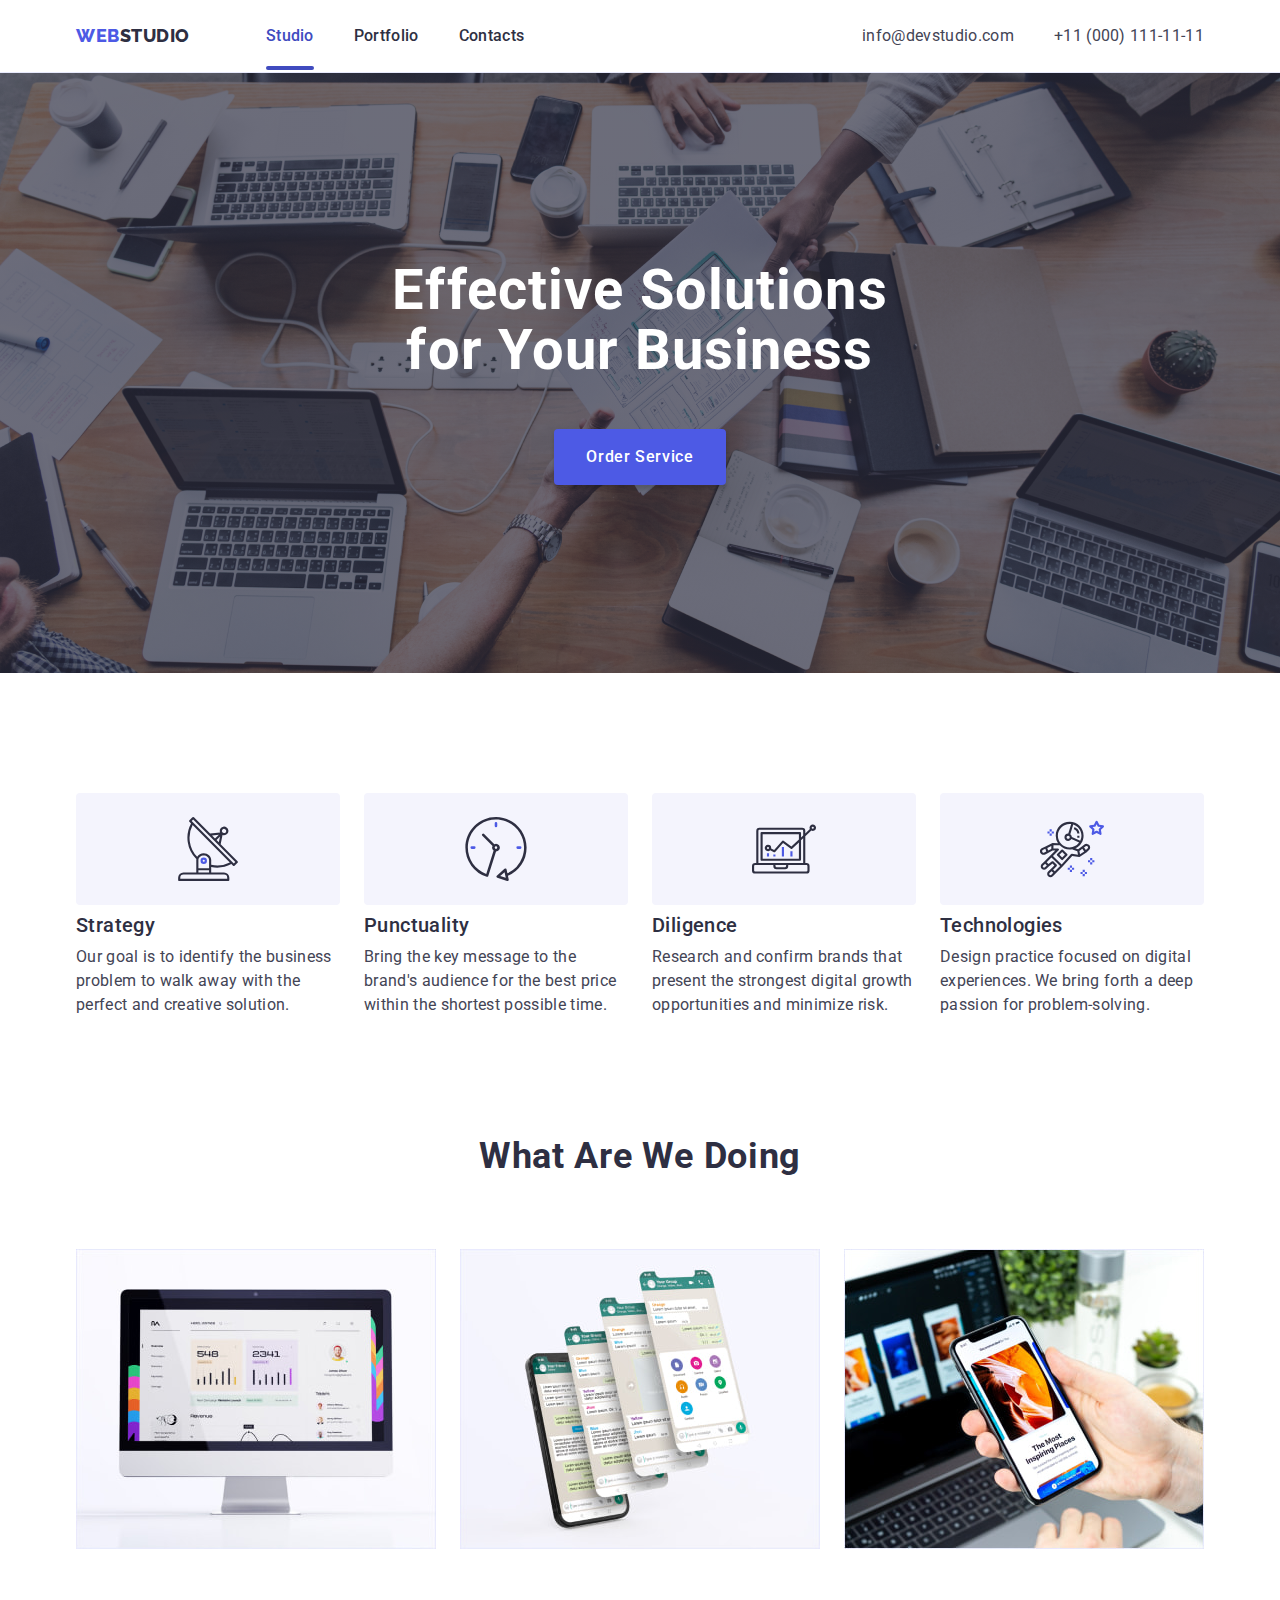
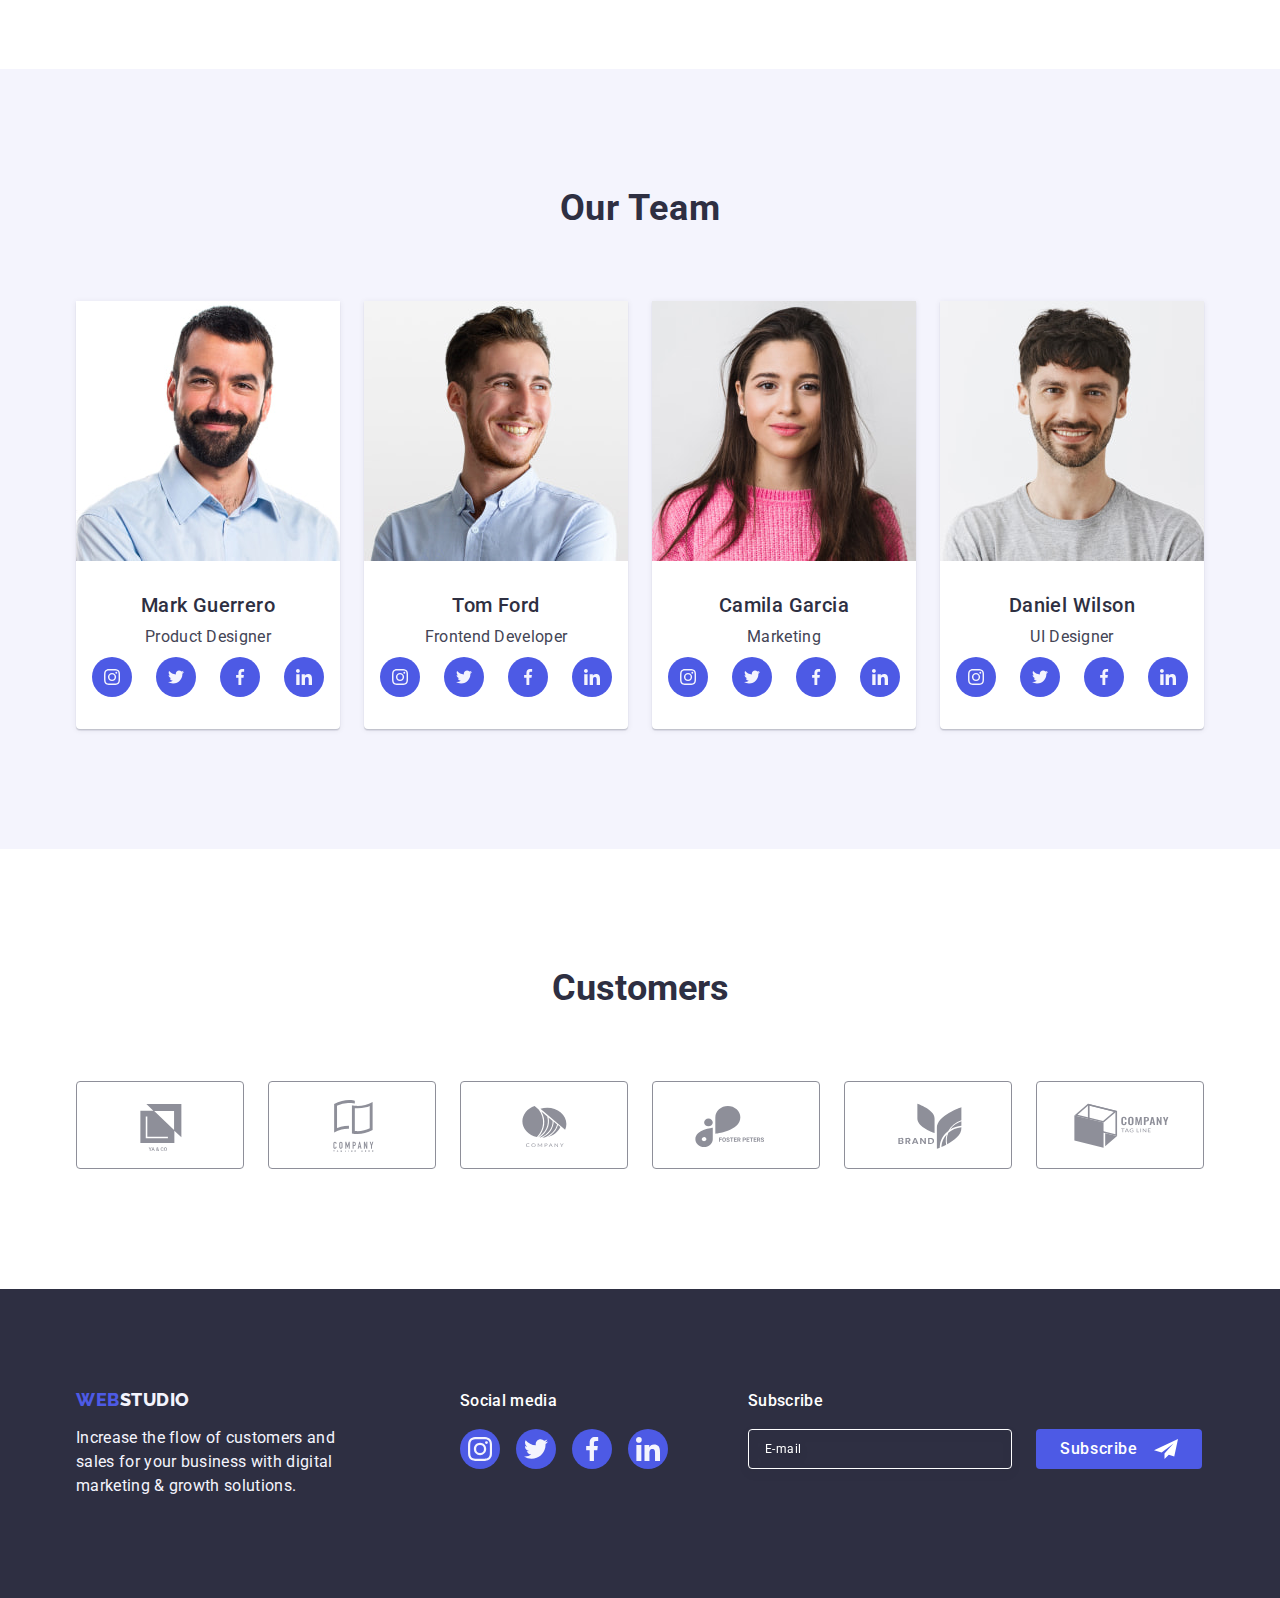
==== commit 45aded4a: "upoi" ====
--- a/index.html
+++ b/index.html
@@ -8,7 +8,7 @@
     <link rel="preconnect" href="https://fonts.googleapis.com" />
     <link rel="preconnect" href="https://fonts.gstatic.com" crossorigin />
     <link
-      href="https://fonts.googleapis.com/css2?family=Raleway:wght@800&family=Roboto:wght@400;500;700&display=swap"
+      href="https://fonts.googleapis.com/css2?family=Raleway:wght@800&amp;family=Roboto:wght@400;500;700&amp;display=swap"
       rel="stylesheet"
     />
     <link
@@ -25,12 +25,14 @@
             Web<span class="logo-black">Studio</span></a
           >
           <ul class="nav list">
-            <li>
-              <a class="navigation-list-link link" href="./index.html"
+            <li class="nav-list-item">
+              <a
+                class="navigation-list-link navigation-list-link-current-page-studio link"
+                href="./index.html"
                 >Studio</a
               >
             </li>
-            <li>
+            <li class="nav-list-item">
               <a class="navigation-list-link link" href="./portfolio.html"
                 >Portfolio</a
               >
@@ -58,7 +60,9 @@
       <section class="hero-section">
         <div class="hero-container container">
           <h1 class="hero-title">Effective Solutions for Your Business</h1>
-          <button class="main-button" type="button">Order Service</button>
+          <button class="main-button" type="button" data-modal-open>
+            Order Service
+          </button>
         </div>
       </section>
       <section class="solutions-container section">
@@ -120,6 +124,7 @@
       <section class="activities-container section">
         <div class="the-third-container container">
           <h2 class="secondary-title">What are we doing</h2>
+
           <ul class="activities-list list">
             <li class="activities-list-item">
               <img
@@ -169,7 +174,7 @@
                 <p class="list-description">Product Designer</p>
                 <ul class="icons-section-four-list list">
                   <li class="icons-section-four-list-item">
-                    <a class="icons-section-four-list-item-link">
+                    <a class="icons-section-four-list-item-link" href="">
                       <svg
                         class="icons-section-four-svg"
                         width="16"
@@ -181,7 +186,7 @@
                     ></a>
                   </li>
                   <li class="icons-section-four-list-item">
-                    <a class="icons-section-four-list-item-link">
+                    <a class="icons-section-four-list-item-link" href="">
                       <svg
                         class="icons-section-four-svg"
                         width="16"
@@ -193,7 +198,7 @@
                     ></a>
                   </li>
                   <li class="icons-section-four-list-item">
-                    <a class="icons-section-four-list-item-link">
+                    <a class="icons-section-four-list-item-link" href="">
                       <svg
                         class="icons-section-four-svg"
                         width="16"
@@ -205,7 +210,7 @@
                     ></a>
                   </li>
                   <li class="icons-section-four-list-item">
-                    <a class="icons-section-four-list-item-link">
+                    <a class="icons-section-four-list-item-link" href="">
                       <svg
                         class="icons-section-four-svg"
                         width="16"
@@ -232,7 +237,7 @@
                 <p class="list-description">Frontend Developer</p>
                 <ul class="icons-section-four-list list">
                   <li class="icons-section-four-list-item">
-                    <a class="icons-section-four-list-item-link">
+                    <a class="icons-section-four-list-item-link" href="">
                       <svg
                         class="icons-section-four-svg"
                         width="16"
@@ -244,7 +249,7 @@
                     ></a>
                   </li>
                   <li class="icons-section-four-list-item">
-                    <a class="icons-section-four-list-item-link">
+                    <a class="icons-section-four-list-item-link" href="">
                       <svg
                         class="icons-section-four-svg"
                         width="16"
@@ -256,7 +261,7 @@
                     ></a>
                   </li>
                   <li class="icons-section-four-list-item">
-                    <a class="icons-section-four-list-item-link">
+                    <a class="icons-section-four-list-item-link" href="">
                       <svg
                         class="icons-section-four-svg"
                         width="16"
@@ -268,7 +273,7 @@
                     ></a>
                   </li>
                   <li class="icons-section-four-list-item">
-                    <a class="icons-section-four-list-item-link">
+                    <a class="icons-section-four-list-item-link" href="">
                       <svg
                         class="icons-section-four-svg"
                         width="16"
@@ -295,7 +300,7 @@
                 <p class="list-description">Marketing</p>
                 <ul class="icons-section-four-list list">
                   <li class="icons-section-four-list-item">
-                    <a class="icons-section-four-list-item-link">
+                    <a class="icons-section-four-list-item-link" href="">
                       <svg
                         class="icons-section-four-svg"
                         width="16"
@@ -307,7 +312,7 @@
                     ></a>
                   </li>
                   <li class="icons-section-four-list-item">
-                    <a class="icons-section-four-list-item-link">
+                    <a class="icons-section-four-list-item-link" href="">
                       <svg
                         class="icons-section-four-svg"
                         width="16"
@@ -319,7 +324,7 @@
                     ></a>
                   </li>
                   <li class="icons-section-four-list-item">
-                    <a class="icons-section-four-list-item-link">
+                    <a class="icons-section-four-list-item-link" href="">
                       <svg
                         class="icons-section-four-svg"
                         width="16"
@@ -331,7 +336,7 @@
                     ></a>
                   </li>
                   <li class="icons-section-four-list-item">
-                    <a class="icons-section-four-list-item-link">
+                    <a class="icons-section-four-list-item-link" href="">
                       <svg
                         class="icons-section-four-svg"
                         width="16"
@@ -358,7 +363,7 @@
                 <p class="list-description">UI Designer</p>
                 <ul class="icons-section-four-list list">
                   <li class="icons-section-four-list-item">
-                    <a class="icons-section-four-list-item-link">
+                    <a class="icons-section-four-list-item-link" href="">
                       <svg
                         class="icons-section-four-svg"
                         width="16"
@@ -370,7 +375,7 @@
                     ></a>
                   </li>
                   <li class="icons-section-four-list-item">
-                    <a class="icons-section-four-list-item-link">
+                    <a class="icons-section-four-list-item-link" href="">
                       <svg
                         class="icons-section-four-svg"
                         width="16"
@@ -382,7 +387,7 @@
                     ></a>
                   </li>
                   <li class="icons-section-four-list-item">
-                    <a class="icons-section-four-list-item-link">
+                    <a class="icons-section-four-list-item-link" href="">
                       <svg
                         class="icons-section-four-svg"
                         width="16"
@@ -394,7 +399,7 @@
                     ></a>
                   </li>
                   <li class="icons-section-four-list-item">
-                    <a class="icons-section-four-list-item-link">
+                    <a class="icons-section-four-list-item-link" href="">
                       <svg
                         class="icons-section-four-svg"
                         width="16"
@@ -520,7 +525,114 @@
             </li>
           </ul>
         </div>
+        <div class="subscribe-field">
+          <p class="footer-box-text">Subscribe</p>
+          <form class="subscribe-field-box">
+            <label class="subscribe-field-box-label">
+              <input
+                type="email"
+                class="subscribe-field-input"
+                name="user-email"
+                placeholder="E-mail"
+            /></label>
+            <button type="submit" class="subscribe-field-btn">
+              Subscribe
+              <svg width="24" height="24" class="subscribe-field-icon">
+                <use href="./images/icons.svg#icon-telegram-sbsc"></use>
+              </svg>
+            </button>
+          </form>
+        </div>
       </div>
     </footer>
+    <div class="backdrop is-hidden" data-modal>
+      <div class="modal">
+        <button type="button" class="modal-close-btn" data-modal-close>
+          <svg class="icon-modal-closing" width="8" height="8">
+            <use href="./images/icons.svg#icon-modal-closing"></use>
+          </svg>
+        </button>
+        <p class="contact-form-caption">
+          Leave your contacts and we will call you back
+        </p>
+        <!-- MODAL FORM -->
+        <form class="contact-form">
+          <div class="contact-form-input-field">
+            <label for="user-name" class="contact-form-label">Name</label>
+            <div class="contact-form-input-wrapper">
+              <input
+                id="user-name"
+                class="contact-form-input"
+                type="text"
+                name="user-name"
+                required
+                pattern="[a-zA-Zа-яА-ЯіІїЇґҐєЄʼ]+"
+              />
+              <svg width="18" height="24" class="contact-form-icon">
+                <use href="./images/icons.svg#icon-name-icon"></use>
+              </svg>
+            </div>
+          </div>
+          <div class="contact-form-input-field">
+            <label for="user-phone" class="contact-form-label">Phone</label>
+            <div class="contact-form-input-wrapper">
+              <input
+                id="user-phone"
+                class="contact-form-input"
+                type="tel"
+                name="user_phone"
+                required
+                pattern="[0-9]{3}-[0-9]{3}-[0-9]{2}-[0-9]{2}"
+              />
+              <svg width="18" height="24" class="contact-form-icon">
+                <use href="./images/icons.svg#icon-phone-icon"></use>
+              </svg>
+            </div>
+          </div>
+          <div class="contact-form-input-field">
+            <label for="user-email" class="contact-form-label">Email</label>
+            <div class="contact-form-input-wrapper">
+              <input
+                id="user-email"
+                class="contact-form-input"
+                type="email"
+                name="user_email"
+                required
+              />
+              <svg width="18" height="24" class="contact-form-icon">
+                <use href="./images/icons.svg#icon-email-icon"></use>
+              </svg>
+            </div>
+          </div>
+          <div class="contact-form-textarea-field">
+            <label class="contact-form-label" for="user-comment">Comment</label>
+            <textarea
+              class="contact-form-user-text-area"
+              name="user-comment"
+              id="user-comment"
+              placeholder="Text input"
+            ></textarea>
+          </div>
+          <div class="contact-form-checkbox-field">
+            <input
+              id="user-privacy"
+              class="privacy-input visually-hidden"
+              type="checkbox"
+              value="true"
+              name="user-privacy"
+            />
+            <label class="contact-form-label" for="user-privacy"
+              ><span class="checkbox-stilisation"
+                ><svg width="10" height="8">
+                  <use href="./images/icons.svg#icon-accept"></use></svg></span
+              >I accept the terms and conditions of the
+              <a class="contact-form-label-link" href="">Privacy Policy</a>
+            </label>
+          </div>
+          <button type="submit" class="contact-form-submit">Send</button>
+        </form>
+      </div>
+    </div>
+    <script src="./js/modal.js"></script>
   </body>
 </html>
--- a/css/styles.css
+++ b/css/styles.css
@@ -12,6 +12,8 @@
   --secondary-accent-color: #e7e9fc;
   --hover-state-color: #404bbf;
   --icons-color: #8e8f99;
+  --transition-duration-and-func: background-color 250ms
+    cubic-bezier(0.4, 0, 0.2, 1);
 }
 
 h1,
@@ -58,7 +60,7 @@
   font-family: inherit;
   cursor: pointer;
 }
-/* header */
+/* ================= HEADER ================= */
 
 .page-header {
   padding-top: 24px;
@@ -95,6 +97,9 @@
   margin-left: auto;
 }
 
+.nav-list-item {
+  position: relative;
+}
 .navigation-list-link {
   font-family: 'Roboto', sans-serif;
   font-weight: 500;
@@ -103,6 +108,42 @@
   letter-spacing: 0.02em;
   color: var(--primary-text-color-theme-light);
   padding: 24px 0;
+  transition: color 250ms cubic-bezier(0.4, 0, 0.2, 1);
+}
+
+.navigation-list-link-current-page-studio {
+  position: relative;
+  color: var(--hover-state-color);
+}
+.navigation-list-link-current-page-portfolio {
+  position: relative;
+  color: var(--hover-state-color);
+}
+
+.navigation-list-link-current-page-studio::after {
+  position: absolute;
+  content: '';
+  display: block;
+  width: 48px;
+  height: 4px;
+  background-color: var(--hover-state-color);
+  margin-top: 20px;
+  border-radius: 2px;
+  left: 0;
+  bottom: -1px;
+}
+
+.navigation-list-link-current-page-portfolio::after {
+  position: absolute;
+  content: '';
+  display: block;
+  width: 66px;
+  height: 4px;
+  background-color: var(--hover-state-color);
+  margin-top: 20px;
+  border-radius: 2px;
+  left: 0;
+  bottom: -1px;
 }
 
 .navigation-list-link:hover,
@@ -110,10 +151,6 @@
   color: var(--hover-state-color);
 }
 
-.navigation-list-link:active {
-  color: var(--hover-state-color);
-}
-
 .main-adress {
   font-style: normal;
 }
@@ -123,13 +160,15 @@
   line-height: 1.5;
   letter-spacing: 0.02em;
   color: inherit;
+  transition: color 250ms cubic-bezier(0.4, 0, 0.2, 1);
 }
 .adress-item-link:hover,
 .adress-item-link:focus {
   color: var(--hover-state-color);
-}
-
-/* logo */
+  transition: color 250ms cubic-bezier(0.4, 0, 0.2, 1);
+}
+
+/* ================= LOGO ================= */
 
 .logo {
   font-family: var(--logo-font-family);
@@ -156,7 +195,11 @@
 .logo-footer {
   color: var(--secondary-text-color-theme-dark);
 }
-/* HERO */
+/* / ================= LOGO ================= */
+
+/* /================= HEADER ================= */
+
+/* ================= HERO ================= */
 
 .hero-section {
   background-image: linear-gradient(
@@ -169,6 +212,8 @@
   padding: 188px 0;
   background-repeat: no-repeat;
   max-width: 1440px;
+  height: 600px;
+  margin: 0 auto;
   background-position: center;
 }
 
@@ -199,6 +244,7 @@
   padding: 16px 32px;
   min-width: 169px;
   height: 56px;
+  transition: var(--transition-duration-and-func);
 }
 
 .main-button:hover,
@@ -211,7 +257,9 @@
   padding-bottom: 120px;
 }
 
-/* The second section */
+/* /----------HERO ----------*/
+
+/* ================= The second section ================= */
 
 .visually-hidden {
   position: absolute;
@@ -269,11 +317,12 @@
 /* The third section */
 
 .activities-container {
-  padding-top: 120px;
+  /* margin-top: 0; */
+  padding-top: 0px;
   padding-bottom: 120px;
 }
 
-/*  ------------COMPONENT -----------*/
+/*  ------------COMPONENTS -----------*/
 .secondary-title {
   font-weight: 700;
   font-size: 36px;
@@ -286,14 +335,14 @@
   margin-left: auto;
   margin-right: auto;
 }
-/* / ------------COMPONENT -----------*/
-
 .activities-list {
   display: flex;
   flex-direction: row;
   gap: 24px;
   flex-basis: calc((100% - 48px) / 3);
 }
+
+/* / ------------COMPONENTS -----------*/
 
 /* The forth section */
 .team-list {
@@ -323,12 +372,14 @@
   display: flex;
   align-items: center;
   justify-content: center;
+  transition: var(--transition-duration-and-func);
 }
 .icons-section-four-list-item-link:hover,
 .icons-section-four-list-item-link:focus {
   background-color: var(--hover-state-color);
   cursor: pointer;
 }
+
 .icons-section-four-svg {
   fill: var(--background-color-theme-light);
 }
@@ -351,7 +402,7 @@
   /* / The forth section */
 }
 
-/* THE FIFTH SECTION */
+/* =================THE FIFTH SECTION =================*/
 .customers-section {
   padding-top: 120px;
   padding-bottom: 120px;
@@ -381,6 +432,8 @@
   align-items: center;
   justify-content: center;
   color: var(--icons-color);
+  transition: border-color 250ms cubic-bezier(0.4, 0, 0.2, 1),
+    color 250ms cubic-bezier(0.4, 0, 0.2, 1);
 }
 .customers-section-list-item-link:hover,
 .customers-section-list-item-link:focus {
@@ -390,10 +443,12 @@
 .customers-section-list-svg {
   fill: currentColor;
 }
+/* =================THE FIFTH SECTION =================*/
 
 /* footer */
 .footer-container-box {
   display: flex;
+  align-items: baseline;
 }
 .footer-container {
   background-color: var(--background-color-theme-dark);
@@ -405,40 +460,42 @@
   flex-direction: row;
   gap: 16px;
 }
+
+.footer-box-logo {
+  margin-right: 120px;
+}
+
+.footer-container-text {
+  font-size: 16px;
+  line-height: 1.5;
+  letter-spacing: 0.02em;
+  color: var(--secondary-text-color-theme-dark);
+  max-width: 264px;
+}
+.footer-container-paragraph {
+  font-weight: 500;
+  font-size: 16px;
+  line-height: 1.5;
+  letter-spacing: 0.02em;
+  color: var(--primary-text-color-theme-dark);
+  margin-bottom: 16px;
+}
+.footer-box-links {
+  display: flex;
+  flex-direction: column;
+  margin-right: 80px;
+}
+.footer-box-text {
+  font-weight: 500;
+  font-size: 16px;
+  line-height: 1.5;
+  letter-spacing: 0.02em;
+  color: var(--primary-text-color-theme-dark);
+  margin-bottom: 16px;
+}
 .footer-links-list-item {
   width: 40px;
   height: 40px;
-}
-.footer-box-logo {
-  margin-right: 120px;
-}
-
-.footer-container-text {
-  font-size: 16px;
-  line-height: 1.5;
-  letter-spacing: 0.02em;
-  color: var(--secondary-text-color-theme-dark);
-  max-width: 264px;
-}
-.footer-container-paragraph {
-  font-weight: 500;
-  font-size: 16px;
-  line-height: 1.5;
-  letter-spacing: 0.02em;
-  color: var(--primary-text-color-theme-dark);
-  margin-bottom: 16px;
-}
-.footer-box-links {
-  display: flex;
-  flex-direction: column;
-}
-.footer-box-text {
-  font-weight: 500;
-  font-size: 16px;
-  line-height: 1.5;
-  letter-spacing: 0.02em;
-  color: var(--primary-text-color-theme-dark);
-  margin-bottom: 16px;
 }
 .footer-link {
   width: 100%;
@@ -448,8 +505,77 @@
   display: flex;
   align-items: center;
   justify-content: center;
-}
-/* PAGE PORTFOLIO  */
+  transition: var(--transition-duration-and-func);
+}
+.footer-link:hover,
+.footer-link:focus {
+  background-color: #31d0aa;
+  background-color: #31d0aa;
+}
+.icons-footer-svg {
+  fill: var(--background-color-theme-light);
+}
+.subscribe-field-box {
+  display: flex;
+  flex-direction: row;
+}
+.subscribe-field-input {
+  background-color: transparent;
+  outline: none;
+  border: 1px solid #ffffff;
+  filter: drop-shadow(0px 4px 4px rgba(0, 0, 0, 0.15));
+  border-radius: 4px;
+  width: 264px;
+  height: 40px;
+  padding-left: 16px;
+  font-size: 12px;
+  line-height: 1.5;
+  letter-spacing: 0.04em;
+  color: var(--primary-text-color-theme-dark);
+}
+::placeholder {
+  color: #fff;
+}
+.subscribe-field-box-label {
+  margin-right: 24px;
+}
+.subscribe-field-btn {
+  min-width: 165px;
+  padding: 8px 24px;
+  height: 40px;
+  display: flex;
+  align-items: center;
+  justify-content: center;
+  font-weight: 500;
+  font-size: 16px;
+  line-height: 1.5;
+  letter-spacing: 0.04em;
+  color: #fff;
+  background-color: var(--accent-color);
+  transition: background-color 250ms cubic-bezier(0.4, 0, 0.2, 1);
+  border: none;
+  border-radius: 4px;
+}
+.subscribe-field-icon {
+  fill: #fff;
+  margin-left: 16px;
+}
+.subscribe-field-btn:hover,
+.subscribe-field-btn:focus {
+  background-color: var(--hover-state-color);
+}
+
+/* =================PAGE PORTFOLIO=================  */
+
+.offers-list-item-link {
+  display: block;
+  transition: box-shadow 250ms cubic-bezier(0.4, 0, 0.2, 1);
+}
+.offers-list-item-link:hover,
+.offers-list-item-link:focus {
+  box-shadow: 0px 1px 6px rgba(46, 47, 66, 0.08),
+    0px 1px 1px rgba(46, 47, 66, 0.16), 0px 2px 1px rgba(46, 47, 66, 0.08);
+}
 
 .offers-container {
   padding-top: 96px;
@@ -473,16 +599,19 @@
   font-size: 16px;
   line-height: 1.5;
   letter-spacing: 0.04em;
-  min-width: 116px;
   padding: 12px 24px;
   flex-basis: calc((100%- 96px) / 5);
+  transition: color 250ms cubic-bezier(0.4, 0, 0.2, 1),
+    background-color 250ms cubic-bezier(0.4, 0, 0.2, 1),
+    border-color 250ms cubic-bezier(0.4, 0, 0.2, 1),
+    box-shadow 250ms cubic-bezier(0.4, 0, 0.2, 1);
 }
 .offers-btn:hover,
 .offers-btn:focus {
   background: var(--hover-state-color);
-  /* box-shadow: 0px 3px 1px rgba(0, 0, 0, 0.1), 0px 2px 1px rgba(0, 0, 0, 0.08),
+  box-shadow: 0px 3px 1px rgba(0, 0, 0, 0.1), 0px 2px 1px rgba(0, 0, 0, 0.08),
     0px 2px 2px rgba(0, 0, 0, 0.12);
-  border-radius: 4px; */
+  border-radius: 4px;
   color: var(--primary-text-color-theme-dark);
   border: 1px solid transparent;
 }
@@ -504,4 +633,212 @@
   padding: 32px 16px;
   border: 1px solid #e7e9fc;
   border-top: none;
-}
+  min-width: 360px;
+}
+.overlay {
+  background: #4d5ae5;
+  color: var(--secondary-text-color-theme-dark);
+  padding: 40px 32px;
+  line-height: 1.5;
+  letter-spacing: 0.02em;
+  position: absolute;
+  top: 0;
+  left: 0;
+  height: 100%;
+  width: 100%;
+  overflow: auto;
+
+  transform: translateY(100%);
+  transition: transform 250ms cubic-bezier(0.4, 0, 0.2, 1);
+}
+.offers-list-img-wrapper {
+  min-width: 360px;
+  position: relative;
+  overflow: hidden;
+}
+.offers-list-item-link:hover .overlay,
+.offers-list-item-link:focus .overlay {
+  transform: translateY(0%);
+}
+
+/* =================MODAL WINDOW =================*/
+
+.backdrop {
+  position: fixed;
+  top: 0;
+  left: 0;
+  width: 100%;
+  height: 100%;
+  background-color: rgba(46, 47, 66, 0.4);
+  pointer-events: auto;
+  visibility: visible;
+  opacity: 1;
+  transition: opacity 250ms cubic-bezier(0.4, 0, 0.2, 1),
+    visibility 250ms cubic-bezier(0.4, 0, 0.2, 1);
+}
+.modal {
+  width: 408px;
+  min-height: 584px;
+  background: #fcfcfc;
+  position: absolute;
+  top: 50%;
+  left: 50%;
+  transform: translate(-50%, -50%);
+  box-shadow: 0px 1px 1px rgba(0, 0, 0, 0.14), 0px 1px 3px rgba(0, 0, 0, 0.12),
+    0px 2px 1px rgba(0, 0, 0, 0.2);
+  border-radius: 4px;
+  transition: transform 250ms cubic-bezier(0.4, 0, 0.2, 1);
+  padding: 72px 24px 24px 24px;
+}
+.modal-close-btn {
+  position: absolute;
+  padding: 0;
+  display: flex;
+  align-items: center;
+  justify-content: center;
+  width: 24px;
+  height: 24px;
+  border-radius: 50%;
+  background: #e7e9fc;
+  border: 1px solid rgba(0, 0, 0, 0.1);
+  top: 24px;
+  right: 24px;
+  transition: background-color 250ms cubic-bezier(0.4, 0, 0.2, 1),
+    border 250ms cubic-bezier(0.4, 0, 0.2, 1);
+}
+.modal-close-btn:hover,
+.modal-close-btn:focus {
+  background-color: var(--hover-state-color);
+  fill: #ffffff;
+  cursor: pointer;
+  border: none;
+}
+.icon-modal-closing {
+  transition: fill 250ms cubic-bezier(0.4, 0, 0.2, 1);
+}
+.is-hidden {
+  opacity: 0;
+  visibility: hidden;
+  pointer-events: none;
+}
+/* MODAL FORM */
+.contact-form-input-field {
+  margin-bottom: 8px;
+}
+
+.contact-form-label {
+  display: block;
+  margin-bottom: 4px;
+  font-size: 12px;
+  line-height: 1.17;
+  letter-spacing: 0.04em;
+  color: var(--icons-color);
+}
+.contact-form-input-wrapper {
+  position: relative;
+}
+.contact-form-input {
+  width: 100%;
+  height: 40px;
+  border: 1px solid rgba(46, 47, 66, 0.4);
+  border-radius: 4px;
+  background-color: transparent;
+  padding-left: 38px;
+  outline: transparent;
+  transition: border-color 250ms cubic-bezier(0.4, 0, 0.2, 1);
+}
+.contact-form-input:hover,
+.contact-form-input:focus,
+.contact-form-user-text-area:hover,
+.contact-form-user-text-area:focus {
+  border-color: #4d5ae5;
+}
+.contact-form-caption {
+  color: var(--primary-text-color-theme-light);
+  font-weight: 500;
+  font-size: 16px;
+  line-height: 1.5;
+  text-align: center;
+  letter-spacing: 0.02em;
+  margin-bottom: 16px;
+}
+.contact-form-icon {
+  position: absolute;
+  top: 50%;
+  left: 16px;
+  transform: translate(0, -50%);
+  fill: #2e2f42;
+  transition: fill 250ms cubic-bezier(0.4, 0, 0.2, 1);
+}
+.contact-form-input:hover + .contact-form-icon,
+.contact-form-input:focus + .contact-form-icon {
+  fill: #4d5ae5;
+}
+.contact-form-textarea-field {
+  margin-bottom: 16px;
+}
+.contact-form-user-text-area {
+  width: 100%;
+  resize: none;
+  outline: none;
+  height: 120px;
+  border: 1px solid rgba(46, 47, 66, 0.2);
+  background-color: transparent;
+  outline: transparent;
+  transition: border-color 250ms cubic-bezier(0.4, 0, 0.2, 1);
+  border-radius: 4px;
+  padding: 8px 16px;
+  font-size: 12px;
+  line-height: 1.17;
+  letter-spacing: 0.04em;
+  color: rgba(46, 47, 66, 0.4);
+}
+.contact-form-checkbox-field {
+  margin-bottom: 24px;
+}
+.checkbox-stilisation {
+  width: 16px;
+  height: 16px;
+  border: 1px solid rgba(46, 47, 66, 0.4);
+  border-radius: 2px;
+  display: inline-flex;
+  align-items: center;
+  justify-content: center;
+  fill: transparent;
+}
+
+.privacy-input:checked + .contact-form-label .checkbox-stilisation {
+  background-color: var(--hover-state-color);
+  border: none;
+  fill: var(--primary-text-color-theme-dark);
+  border-color: var(--hover-state-color);
+}
+.contact-form-label-link {
+  color: var(--accent-color);
+}
+.privicy-input {
+  position: absolute;
+}
+.checkbox-stilisation {
+  margin-right: 8px;
+}
+.contact-form-submit {
+  display: block;
+  min-width: 169px;
+  padding: 16px 32px;
+  margin: 0 auto;
+  font-weight: 500;
+  font-size: 16px;
+  line-height: 1.5;
+  color: var(--primary-text-color-theme-dark);
+  background: var(--accent-color);
+  box-shadow: 0px 4px 4px rgba(0, 0, 0, 0.15);
+  border-radius: 4px;
+  border: none;
+  letter-spacing: 0.04em;
+  transition: background-color 250ms cubic-bezier(0.4, 0, 0.2, 1);
+}
+.contact-form-submit:hover,
+.contact-form-submit:focus {
+  background-color: var(--hover-state-color);
+}
